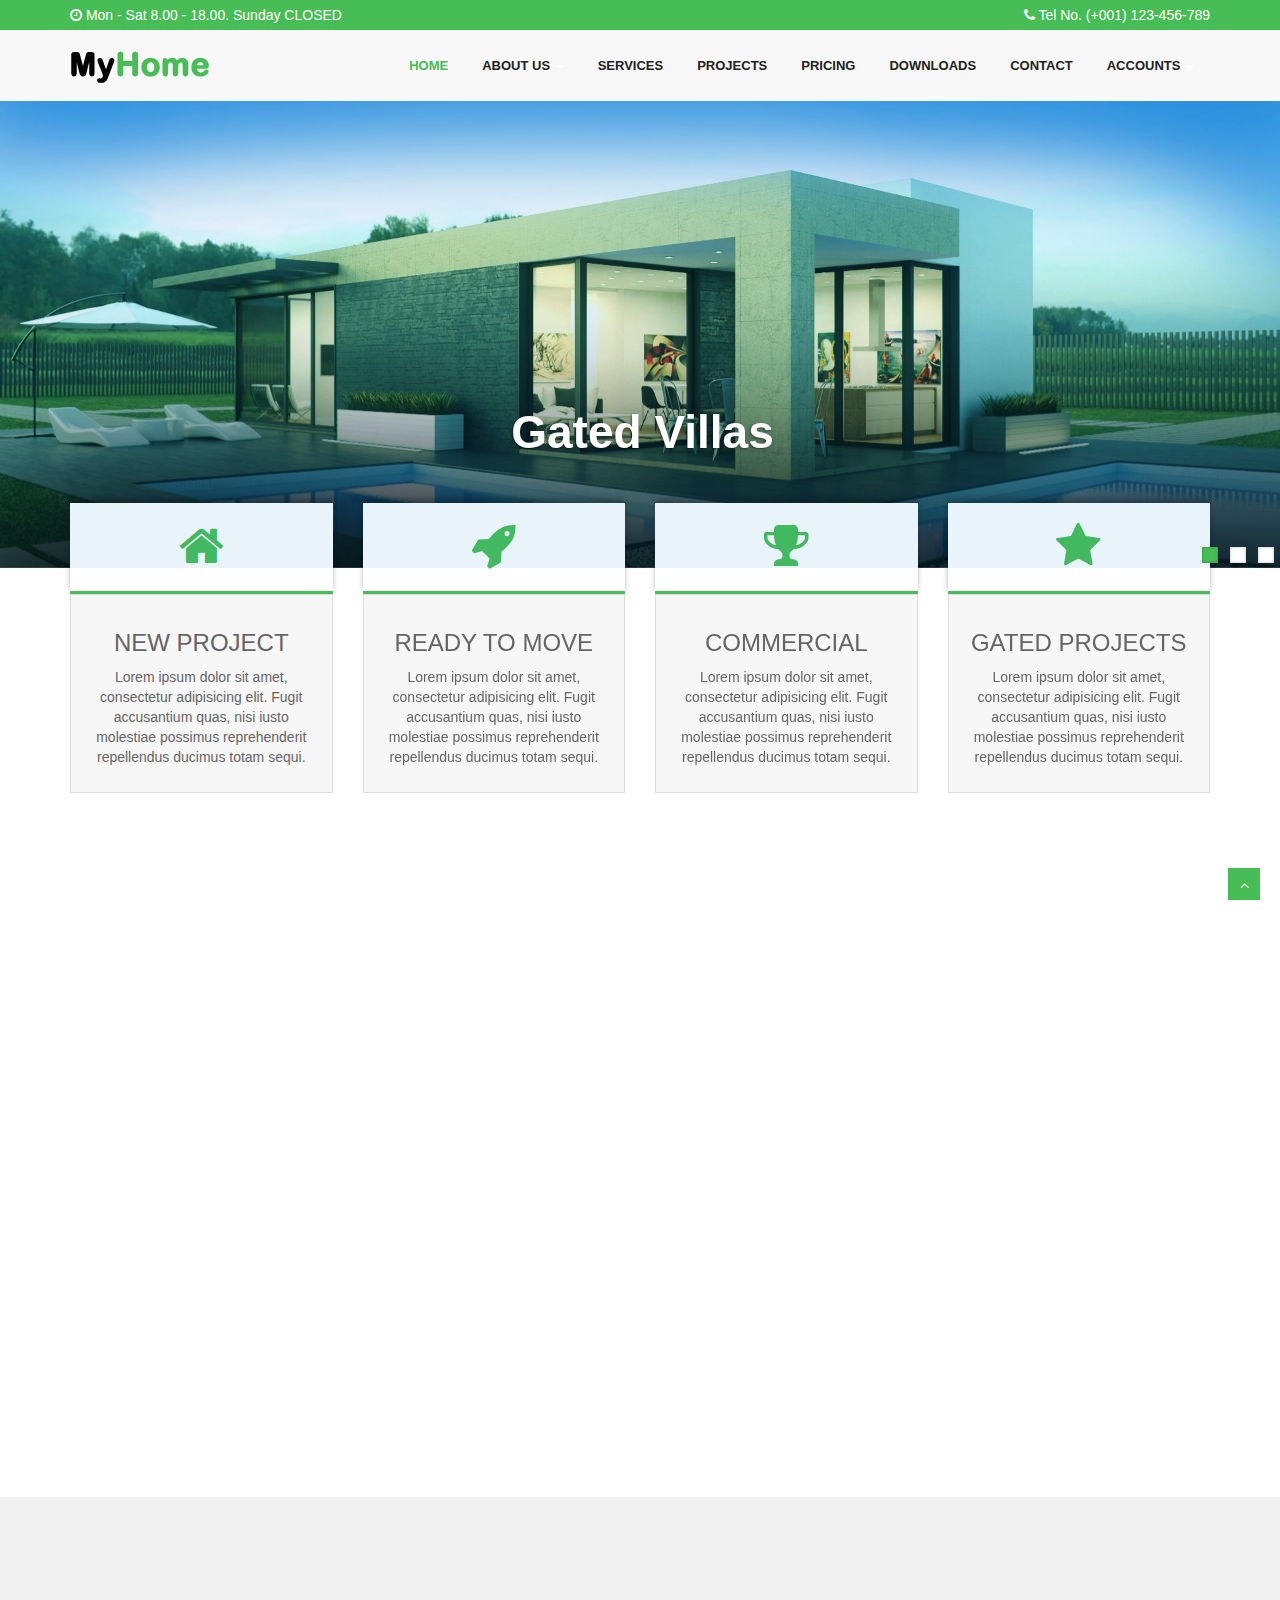
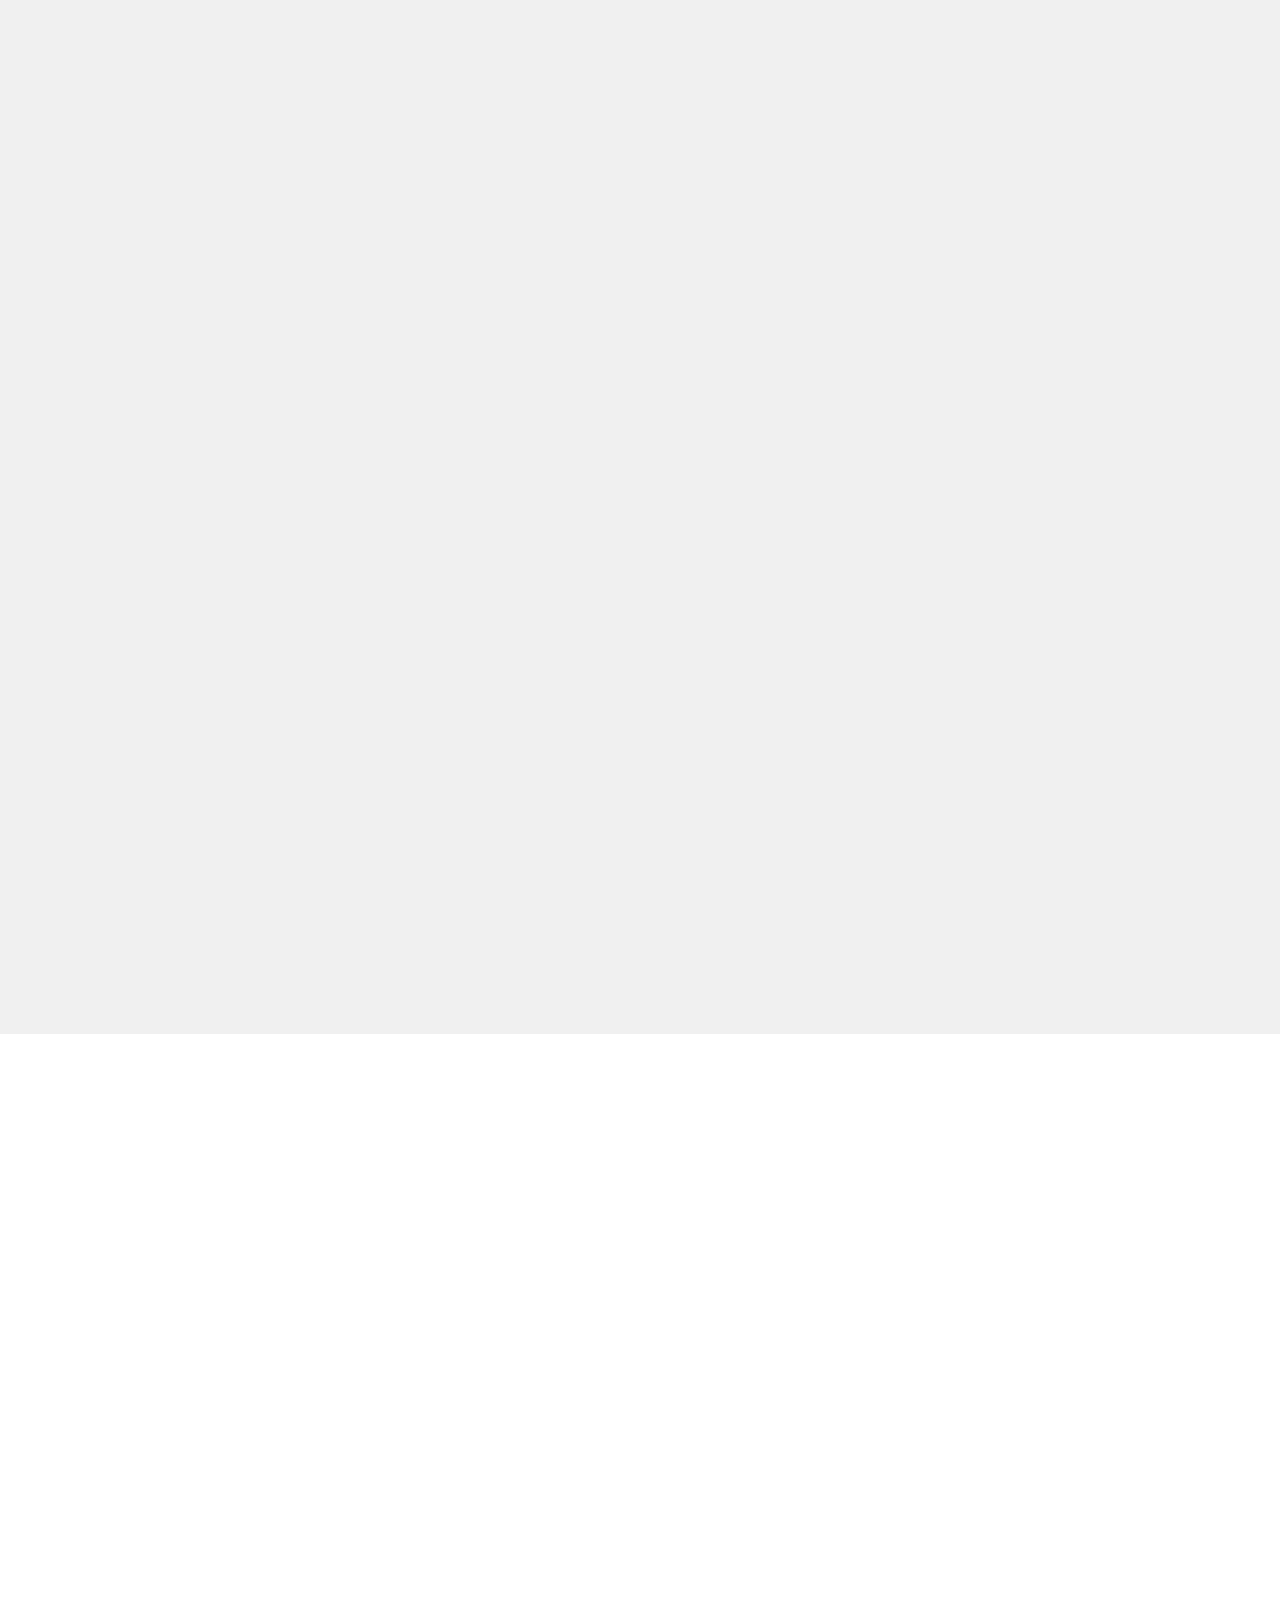
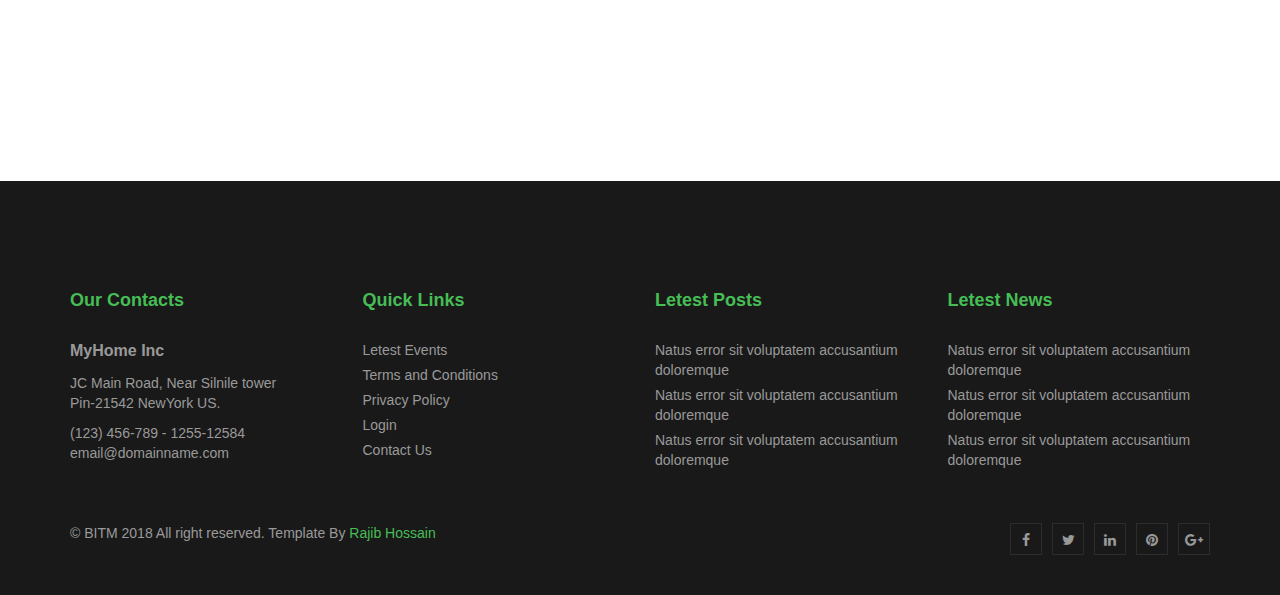
==== index.html @ 0f25df37 "First Github Upload" ====
<!doctype html>
<html class="no-js" lang="">

<head>
    <meta charset="utf-8">
    <meta http-equiv="x-ua-compatible" content="ie=edge">
    <title>MyHome</title>
    <meta name="description" content="">
    <meta name="viewport" content="width=device-width, initial-scale=1">

    <link rel="apple-touch-icon" href="apple-touch-icon.png">
    <!-- Place favicon.ico in the root directory -->

    <link rel="stylesheet" href="assets/css/normalize.css">
    <link rel="stylesheet" href="assets/css/font-awesome.min.css">
    <link rel="stylesheet" href="assets/css/bootstrap.min.css">
    <link rel="stylesheet" href="assets/css/flexslider.css">
    <link rel="stylesheet" href="assets/css/animate.css">
    <link rel="stylesheet" href="assets/css/main.css">
    <link rel="stylesheet" href="assets/css/responsive.css">
    <script src="assets/js/vendor/modernizr-2.8.3.min.js"></script>
</head>

<body>
    <!--[if lt IE 8]>
            <p class="browserupgrade">You are using an <strong>outdated</strong> browser. Please <a href="http://browsehappy.com/">upgrade your browser</a> to improve your experience.</p>
        <![endif]-->


    <header>
        <div class="mini-header">
            <div class="container">
                <div class="row">
                    <div class="col-md-12">
                        <div class="close-days pull-left">
                            <i class="fa fa-clock-o"></i>
                            <span class="close-text">Mon - Sat 8.00 - 18.00. Sunday CLOSED</span>
                        </div>
                        <div class="phone pull-right">
                            <i class="fa fa-phone"></i>
                            <span class="phone-number">Tel No. (+001) 123-456-789</span>
                        </div>
                    </div>
                </div>
            </div>
        </div>

        <div class="navbar navbar-default navbar-static-top">
            <div class="container">
                <div class="navbar-header">
                    <button type="button" class="navbar-toggle" data-toggle="collapse" data-target=".navbar-collapse">
                        <span class="icon-bar"></span>
                        <span class="icon-bar"></span>
                        <span class="icon-bar"></span>
                    </button>
                    <a class="navbar-brand wow" href="index.html"><img src="assets/img/logo.png" alt="logo" /></a>
                </div>
                <div class="navbar-collapse collapse ">
                    <ul class="nav navbar-nav main-menu wow">
                        <li class="active"><a href="index.html">Home</a></li>
                        <li class="dropdown">
                            <a href="#" data-toggle="dropdown" class="dropdown-toggle">About Us <b class="caret"></b></a>
                            <ul class="dropdown-menu">
                                <li><a href="about.html">Company</a></li>
                                <li><a href="#">Our Team</a></li>
                                <li><a href="#">News</a></li>
                                <li><a href="#">Investors</a></li>
                            </ul>
                        </li>
                        <li><a href="services.html">Services</a></li>
                        <li><a href="projects.html">Projects</a></li>
                        <li><a href="pricing.html">Pricing</a></li>
                        <li><a href="downloads.html">Downloads</a></li>
                        <li><a href="contact.html">Contact</a></li>
                        <li class="dropdown">
                            <a href="#" data-toggle="dropdown" class="dropdown-toggle">Accounts <b class="caret"></b></a>
                            <ul class="dropdown-menu">
                                <li><a href="" data-toggle="modal" data-target="#logIn">Login</a></li>
                                <li><a href="" data-toggle="modal" data-target="#signUp">Sign Up</a></li>
                            </ul>
                        </li>
                    </ul>
                </div>
            </div>
        </div>
    </header>

    <!--  All Modal Goes Here  -->

    <!--    login modal box-->


    <div id="logIn" class="modal fade" role="dialog">
        <div class="modal-dialog">

            <!-- Modal content-->
            <div class="modal-content">
                <div class="modal-header">
                    <button type="button" class="close" data-dismiss="modal">&times;</button>
                    <h4 class="modal-title">Log In</h4>
                </div>
                <div class="modal-body">
                    <div class="account-form">
                        <form action="">
                            <div class="form-group">
                                <label for="email">E-mail: </label>
                                <input type="text" id="email" class="form-control" placeholder="E-mail" required>
                            </div>
                            <div class="form-group">
                                <label for="password">Password</label>
                                <input type="password" placeholder="password" class="form-control" id="password" required>
                            </div>
                            <div class="checkbox">
                                <label for="login-checkbox"><input type="checkbox" id="login-checkbox" class="">Remember Me</label>
                            </div>
                            <div class="recover">
                                <a href="">Forgot password?</a>
                            </div>
                            <div class="form-group">
                                <input type="submit" value="Login" class="box-button">
                            </div>
                        </form>
                        <div class="toggle-form">
                            <span><a href="" data-toggle="modal" data-target="#signUp" data-dismiss="modal">Create a new acccount</a></span>
                        </div>
                    </div>
                </div>
                <div class="modal-footer">
                    <button type="button" class="btn btn-default" data-dismiss="modal">Close</button>
                </div>
            </div>
        </div>
    </div>

    <!-- signup modal box  -->


    <div id="signUp" class="modal fade" role="dialog">
        <div class="modal-dialog">

            <!-- Modal content-->
            <div class="modal-content">
                <div class="modal-header">
                    <button type="button" class="close" data-dismiss="modal">&times;</button>
                    <h4 class="modal-title">Sign Up</h4>
                </div>
                <div class="modal-body">
                    <div class="account-form">
                        <form action="" class="form modal-form">
                            <div class="form-group">
                                <label for="fName">First Name: </label>
                                <input type="text" id="fName" class="form-control" placeholder="First Name" required>
                            </div>
                            <div class="form-group">
                                <label for="lName">Last Name: </label>
                                <input type="text" id="lName" class="form-control" placeholder="Last Name" required>
                            </div>
                            <div class="form-group">
                                <label for="email">E-mail: </label>
                                <input type="text" id="email" class="form-control" placeholder="E-mail" required>
                            </div>
                            <div class="form-group">
                                <label for="password">Password</label>
                                <input type="password" placeholder="password" class="form-control" id="password" required>
                            </div>
                            <div class="form-group">
                                <label for="c-password">Confirm Password</label>
                                <input type="password" placeholder="password" class="form-control" id="c-password" required>
                            </div>
                            <div class="checkbox">
                                <label for="login-checkbox" class="terms"><input type="checkbox" id="login-checkbox" class="">Agree with <a href="#">terms</a> and <a href="#">conditions</a></label>
                            </div>
                            <div class="form-group">
                                <input type="submit" value="Sign Up" class="box-button">
                            </div>
                        </form>
                        <span>Allready have a account? <a href="" data-toggle="modal" data-target="#logIn" data-dismiss="modal"> Login</a></span>
                    </div>
                </div>
                <div class="modal-footer">
                    <button type="button" class="btn btn-default" data-dismiss="modal">Close</button>
                </div>
            </div>
        </div>
    </div>

    <!--  Modal end  -->

    <section id="banner">
        <div id="main-slider" class="flexslider">
            <ul class="slides">
                <li>
                    <img src="assets/img/slides/1.jpg" alt="">
                    <div class="flex-caption">
                        <h3>Gated Villas</h3>
                    </div>
                </li>
                <li>
                    <img src="assets/img/slides/2.jpg" alt="">
                    <div class="flex-caption">
                        <h3>Trendy Home</h3>
                    </div>
                </li>
                <li>
                    <img src="assets/img/slides/3.jpg" alt="">
                    <div class="flex-caption">
                        <h3>Sweet Apartments</h3>
                    </div>
                </li>
            </ul>
        </div>
    </section>

    <div class="home-skill-area wow">
        <div class="container">
            <div class="row">
                <div class="col-md-3 col-sm-6">
                    <div class="single-skill-item wow skill-animate-1">
                        <div class="skill-header">
                            <i class="fa fa-home"></i>
                        </div>
                        <div class="skill-body">
                            <h3>NEW PROJECT</h3>
                            <p>Lorem ipsum dolor sit amet, consectetur adipisicing elit. Fugit accusantium quas, nisi iusto molestiae possimus reprehenderit repellendus ducimus totam sequi.</p>
                        </div>
                    </div>
                </div>
                <div class="col-md-3 col-sm-6">
                    <div class="single-skill-item wow skill-animate-2 ">
                        <div class="skill-header">
                            <i class="fa fa-rocket"></i>
                        </div>
                        <div class="skill-body">
                            <h3>READY TO MOVE</h3>
                            <p>Lorem ipsum dolor sit amet, consectetur adipisicing elit. Fugit accusantium quas, nisi iusto molestiae possimus reprehenderit repellendus ducimus totam sequi.</p>
                        </div>
                    </div>
                </div>
                <div class="col-md-3 col-sm-6">
                    <div class="single-skill-item wow skill-animate-3">
                        <div class="skill-header">
                            <i class="fa fa-trophy"></i>
                        </div>
                        <div class="skill-body">
                            <h3>COMMERCIAL</h3>
                            <p>Lorem ipsum dolor sit amet, consectetur adipisicing elit. Fugit accusantium quas, nisi iusto molestiae possimus reprehenderit repellendus ducimus totam sequi.</p>
                        </div>
                    </div>
                </div>
                <div class="col-md-3 col-sm-6">
                    <div class="single-skill-item wow skill-animate-4">
                        <div class="skill-header">
                            <i class="fa fa-star"></i>
                        </div>
                        <div class="skill-body">
                            <h3>GATED PROJECTS</h3>
                            <p>Lorem ipsum dolor sit amet, consectetur adipisicing elit. Fugit accusantium quas, nisi iusto molestiae possimus reprehenderit repellendus ducimus totam sequi.</p>
                        </div>
                    </div>
                </div>
            </div>
        </div>
    </div>

    <div class="trending-projects">
        <div class="padding-100"></div>
        <div class="container">
            <div class="row">
                <div class="col-md-8 col-md-offset-2">
                    <div class="trending-project-header text-center">
                        <h1 class="animated-header wow"><span class="green-text">TRENDING</span> PROJECTS</h1>
                        <p class="animated-para wow">Lorem ipsum dolor sit amet, consectetur adipisicing elit. Possimus eveniet, sequi quo sit dolor odit, earum alias quod inventore expedita voluptates labore minima quos molestiae maiores facere laboriosam. Beatae, sunt.</p>
                    </div>
                </div>
            </div>
            <div class="row">
                <div class="col-md-3">
                    <div class="single-trending-project-item wow animated-project-1">
                        <figure class="trending-project-figure">
                            <img src="assets/img/img1.jpg" alt="">
                            <figcaption class="trending-project-caption">
                                <h4 class="green-text">Apartments</h4>
                                <p>Lorem ipsum dolor sit amet, consectetur adipisicing elit. Aliquid, magni officiis perspiciatis doloribus quisquam recusandae!</p>
                            </figcaption>
                        </figure>
                    </div>
                </div>
                <div class="col-md-3">
                    <div class="single-trending-project-item wow animated-project-2">
                        <figure class="trending-project-figure">
                            <img src="assets/img/img2.jpg" alt="">
                            <figcaption class="trending-project-caption">
                                <h4 class="green-text">luxury Villas</h4>
                                <p>Lorem ipsum dolor sit amet, consectetur adipisicing elit. Aliquid, magni officiis perspiciatis doloribus quisquam recusandae!</p>
                            </figcaption>
                        </figure>
                    </div>
                </div>
                <div class="col-md-3">
                    <div class="single-trending-project-item wow animated-project-3">
                        <figure class="trending-project-figure">
                            <img src="assets/img/img3.jpg" alt="">
                            <figcaption class="trending-project-caption">
                                <h4 class="green-text">Apartments</h4>
                                <p>Lorem ipsum dolor sit amet, consectetur adipisicing elit. Aliquid, magni officiis perspiciatis doloribus quisquam recusandae!</p>
                            </figcaption>
                        </figure>
                    </div>
                </div>
                <div class="col-md-3">
                    <div class="single-trending-project-item wow animated-project-4">
                        <figure class="trending-project-figure">
                            <img src="assets/img/img4.jpg" alt="">
                            <figcaption class="trending-project-caption">
                                <h4 class="green-text">Gated Projects</h4>
                                <p>Lorem ipsum dolor sit amet, consectetur adipisicing elit. Aliquid, magni officiis perspiciatis doloribus quisquam recusandae!</p>
                            </figcaption>
                        </figure>
                    </div>
                </div>
            </div>
        </div>
        <div class="padding-100"></div>
    </div>

    <div class="recent-project text-justify">
        <div class="padding-100"></div>
        <div class="container">
            <div class="row">
                <div class="col-md-8 col-md-offset-2">
                    <div class="recent-project-header text-center">
                        <h1 class="wow animated-header"><span class="green-text">RECENT </span>PROJECTS</h1>
                        <p class="wow animated-para">Lorem ipsum dolor sit amet, consectetur adipisicing elit. Id quis recusandae, provident sit, velit temporibus. Natus aperiam adipisci quod nulla incidunt ab, ut aut quasi. Totam eveniet aliquam pariatur voluptatibus.</p>
                    </div>
                </div>
            </div>
            <div class="row">
                <div class="col-md-4">
                    <div class="single-recent-item wow animated-project-1">
                        <figure class="recent-project-figure">
                            <img src="assets/img/img5.jpg" alt="">
                            <figcaption class="recent-item-caption">
                                <h4 class="green-text">Apartments</h4>
                                <p>Lorem ipsum dolor sit amet, consectetur adipisicing elit. Atque maxime nam doloremque, praesentium dolor voluptates distinctio quia tempore possimus dolores!</p>
                            </figcaption>
                        </figure>
                    </div>
                </div>
                <div class="col-md-4">
                    <div class="single-recent-item wow animated-project-2">
                        <figure class="recent-project-figure">
                            <img src="assets/img/img6.jpg" alt="">
                            <figcaption class="recent-item-caption">
                                <h4 class="green-text">Gated Projects</h4>
                                <p>Lorem ipsum dolor sit amet, consectetur adipisicing elit. Atque maxime nam doloremque, praesentium dolor voluptates distinctio quia tempore possimus dolores!</p>
                            </figcaption>
                        </figure>
                    </div>
                </div>
                <div class="col-md-4">
                    <div class="single-recent-item wow animated-project-3">
                        <figure class="recent-project-figure">
                            <img src="assets/img/img7.jpg" alt="">
                            <figcaption class="recent-item-caption">
                                <h4 class="green-text">luxury Villas</h4>
                                <p>Lorem ipsum dolor sit amet, consectetur adipisicing elit. Atque maxime nam doloremque, praesentium dolor voluptates distinctio quia tempore possimus dolores!</p>
                            </figcaption>
                        </figure>
                    </div>
                </div>
            </div>
            <div class="row">
                <div class="col-md-4">
                    <div class="single-recent-item wow animated-project-1">
                        <figure class="recent-project-figure">
                            <img src="assets/img/img8.jpg" alt="">
                            <figcaption class="recent-item-caption">
                                <h4 class="green-text">Apartments</h4>
                                <p>Lorem ipsum dolor sit amet, consectetur adipisicing elit. Atque maxime nam doloremque, praesentium dolor voluptates distinctio quia tempore possimus dolores!</p>
                            </figcaption>
                        </figure>
                    </div>
                </div>
                <div class="col-md-4">
                    <div class="single-recent-item wow animated-project-2">
                        <figure class="recent-project-figure">
                            <img src="assets/img/img9.jpg" alt="">
                            <figcaption class="recent-item-caption">
                                <h4 class="green-text">luxury Villas</h4>
                                <p>Lorem ipsum dolor sit amet, consectetur adipisicing elit. Atque maxime nam doloremque, praesentium dolor voluptates distinctio quia tempore possimus dolores!</p>
                            </figcaption>
                        </figure>
                    </div>
                </div>
                <div class="col-md-4">
                    <div class="single-recent-item wow animated-project-3">
                        <figure class="recent-project-figure">
                            <img src="assets/img/img10.jpg" alt="">
                            <figcaption class="recent-item-caption">
                                <h4 class="green-text">Gated Projects</h4>
                                <p>Lorem ipsum dolor sit amet, consectetur adipisicing elit. Atque maxime nam doloremque, praesentium dolor voluptates distinctio quia tempore possimus dolores!</p>
                            </figcaption>
                        </figure>
                    </div>
                </div>
            </div>
        </div>
        <div class="padding-100"></div>
    </div>

    <div class="home-about">
        <div class="padding-100"></div>
        <div class="container">
            <div class="row">
                <div class="col-md-8 col-md-offset-2">
                    <div class="home-about-header text-center">
                        <h1 class="wow animated-header"><span class="green-text">ABOUT </span>OUR COMPANY</h1>
                        <p class="wow animated-para">Lorem ipsum dolor sit amet, consectetur adipisicing elit. Labore libero commodi autem eveniet vero voluptatem veritatis quisquam numquam eius, quia iure unde repellat! Quaerat id, nulla fuga temporibus. Ad, necessitatibus.</p>
                    </div>
                </div>
            </div>

            <div class="row">
                <div class="col-md-6">
                    <div class="home-about-left-content wow text-justify">
                        <div class="home-about-caption">
                            <p>Lorem ipsum dolor sit amet, consectetur adipisicing elit. Totam voluptatibus, veritatis aperiam distinctio, a accusantium aliquid eos dignissimos eveniet officiis incidunt, consectetur aut atque nisi dolores soluta nemo rerum non! Iure provident quam velit animi fuga sunt, magnam quidem libero!</p>
                        </div>
                        <div class="home-about-list">
                            <ul>
                                <li><i class="fa fa-angle-right"></i><span class="home-about-span">Lorem ipsum dolor sit amet.</span></li>
                                <li><i class="fa fa-angle-right"></i><span class="home-about-span">Lorem ipsum dolor sit amet, consectetur</span></li>
                                <li><i class="fa fa-angle-right"></i><span class="home-about-span">Lorem ipsum dolor sit.</span></li>
                                <li><i class="fa fa-angle-right"></i><span class="home-about-span">Lorem ipsum dolor sit amet, consectetur elit.</span></li>
                                <li><i class="fa fa-angle-right"></i><span class="home-about-span">Lorem ipsum dolor sit amet.</span></li>
                            </ul>
                        </div>
                        <a href="" id="home-about-button" class="btn btn-default box-button">Learn More</a>
                    </div>
                </div>
                <div class="col-md-6">
                    <div class="home-about-right-content wow">
                        <div class="about-img">
                            <img src="assets/img/about.jpg" style="margin-top: 35px; max-width: 100%" alt="">
                        </div>
                    </div>
                </div>
            </div>
        </div>
        <div class="padding-100"></div>
    </div>

    <footer>
        <div class="padding-100"></div>
        <div class="container">
            <div class="row">
                <div class="bigFooter">
                    <div class="col-md-3">
                        <div class="single-bigFooter-item">
                            <div class="our-contact">
                                <h4 class="green-text">Our Contacts</h4>
                                <p class="compani-title">MyHome Inc</p>
                                <p>JC Main Road, Near Silnile tower<br> Pin-21542 NewYork US.</p>
                                <p>(123) 456-789 - 1255-12584<br> email@domainname.com
                                </p>
                            </div>
                        </div>
                    </div>
                    <div class="col-md-3">
                        <div class="single-bigFooter-item">
                            <div class="quick-links">
                                <h4 class="green-text">Quick Links</h4>
                                <ul>
                                    <li><a href="">Letest Events</a></li>
                                    <li><a href="">Terms and Conditions</a></li>
                                    <li><a href="">Privacy Policy</a></li>
                                    <li><a href="" data-toggle="modal" data-target="#logIn">Login</a></li>
                                    <li><a href="">Contact Us</a></li>
                                </ul>
                            </div>
                        </div>
                    </div>
                    <div class="col-md-3">
                        <div class="single-bigFooter-item">
                            <div class="letest-post">
                                <h4 class="green-text">Letest Posts</h4>
                                <ul>
                                    <li><a href="">Natus error sit voluptatem accusantium doloremque</a></li>
                                    <li><a href="">Natus error sit voluptatem accusantium doloremque</a></li>
                                    <li><a href="">Natus error sit voluptatem accusantium doloremque</a></li>
                                </ul>
                            </div>
                        </div>
                    </div>
                    <div class="col-md-3">
                        <div class="single-bigFooter-item">
                            <div class="letest-news">
                                <h4 class="green-text">Letest News</h4>
                                <ul>
                                    <li><a href="">Natus error sit voluptatem accusantium doloremque</a></li>
                                    <li><a href="">Natus error sit voluptatem accusantium doloremque</a></li>
                                    <li><a href="">Natus error sit voluptatem accusantium doloremque</a></li>
                                </ul>
                            </div>
                        </div>
                    </div>
                </div>
            </div>
            <div class="row">
                <div class="col-md-12">
                    <div class="bottom-footer">
                        <div class="footer-left pull-left">
                            <p>&copy; BITM 2018 All right reserved. Template By <span class="green-text">Rajib Hossain</span></p>
                        </div>
                        <div class="right-footer pull-right">
                            <ul class="social-icons">
                                <li><a href=""><i class="fa fa-facebook"></i></a></li>
                                <li><a href=""><i class="fa fa-twitter"></i></a></li>
                                <li><a href=""><i class="fa fa-linkedin"></i></a></li>
                                <li><a href=""><i class="fa fa-pinterest"></i></a></li>
                                <li><a href=""><i class="fa fa-google-plus"></i></a></li>
                            </ul>
                        </div>
                    </div>
                </div>
            </div>
        </div>
    </footer>

    <!--    Scroll up button-->
    <a href="#" class="scrollup"><i class="fa fa-angle-up active"></i></a>





    <script src="assets/js/vendor/jquery.12.0.4.min.js"></script>
    <script src="assets/js/bootstrap.min.js"></script>
    <script src="assets/js/jquery.flexslider.js"></script>
    <script src="assets/js/jquery.easing.1.3.js"></script>
    <script src="assets/js/wow.min.js"></script>
    <script src="assets/js/plugins.js"></script>
    <script src="assets/js/main.js"></script>

    <script>
        $(window).load(function() {
            var wow = new WOW({
                boxClass: 'wow',
                animateClass: 'animated',
                offset: 0,
                mobile: true,
                live: true
            });
            wow.init();
        });
    </script>

    <!-- Google Analytics: change UA-XXXXX-X to be your site's ID. -->
    <script>
        (function(b, o, i, l, e, r) {
            b.GoogleAnalyticsObject = l;
            b[l] || (b[l] =
                function() {
                    (b[l].q = b[l].q || []).push(arguments)
                });
            b[l].l = +new Date;
            e = o.createElement(i);
            r = o.getElementsByTagName(i)[0];
            e.src = 'https://www.google-analytics.com/analytics.js';
            r.parentNode.insertBefore(e, r)
        }(window, document, 'script', 'ga'));
        ga('create', 'UA-XXXXX-X', 'auto');
        ga('send', 'pageview');

    </script>
</body>

</html>
---- assets/css/main.css ----
/*! HTML5 Boilerplate v5.3.0 | MIT License | https://html5boilerplate.com/ */


/*
 * What follows is the result of much research on cross-browser styling.
 * Credit left inline and big thanks to Nicolas Gallagher, Jonathan Neal,
 * Kroc Camen, and the H5BP dev community and team.
 */


/* ==========================================================================
   Base styles: opinionated defaults
   ========================================================================== */

html {
    color: #222;
    font-size: 1em;
    line-height: 1.4;
}


/*
 * Remove text-shadow in selection highlight:
 * https://twitter.com/miketaylr/status/12228805301
 *
 * These selection rule sets have to be separate.
 * Customize the background color to match your design.
 */

::-moz-selection {
    background: #b3d4fc;
    text-shadow: none;
}

::selection {
    background: #b3d4fc;
    text-shadow: none;
}


/*
 * A better looking default horizontal rule
 */

hr {
    display: block;
    height: 1px;
    border: 0;
    border-top: 1px solid #ccc;
    margin: 1em 0;
    padding: 0;
}


/*
 * Remove the gap between audio, canvas, iframes,
 * images, videos and the bottom of their containers:
 * https://github.com/h5bp/html5-boilerplate/issues/440
 */

audio,
canvas,
iframe,
img,
svg,
video {
    vertical-align: middle;
}


/*
 * Remove default fieldset styles.
 */

fieldset {
    border: 0;
    margin: 0;
    padding: 0;
}


/*
 * Allow only vertical resizing of textareas.
 */

textarea {
    resize: vertical;
}


/* ==========================================================================
   Browser Upgrade Prompt
   ========================================================================== */

.browserupgrade {
    margin: 0.2em 0;
    background: #ccc;
    color: #000;
    padding: 0.2em 0;
}


/* ==========================================================================
   Author's custom styles
   ========================================================================== */

body {
    color: #656565;
}

.padding-100 {
    padding: 50px 0;
}

.padding-50 {
    padding: 25px 0;
}

.green-text {
    color: #46BD55;
}

.box-button {
    padding: 10px 25px;
    background: #46BD55;
    border: none;
    border-radius: 0px;
    color: #fff;
    font-size: 16px;
    font-weight: bold;
}

.box-button:hover {
    background: #35AC44;
    color: #fff;
}

.mini-header {
    height: 30px;
    line-height: 30px;
    background: #46BD55;
    color: #fff;
}

header .navbar {
    margin-bottom: 0;
}

.navbar-default {
    border: none;
}

.navbar-brand {
    color: #222;
    text-transform: uppercase;
    font-size: 24px;
    font-weight: 700;
    line-height: 1em;
    letter-spacing: -1px;
    margin-top: 14px;
    padding: 0 0 0 15px;
}

.navbar-default .navbar-brand {
    color: #1891EC;
}

header .navbar-collapse ul.navbar-nav {
    float: right;
    margin-right: 0;
}

header .navbar {
    min-height: 70px;
    padding: 18px 0;
}

.home-page header .navbar-default {
    background: #ffffff;
    width: 100%;
}

header .nav li a:hover,
header .nav li a:focus,
header .nav li.active a,
header .nav li.active a:hover,
header .nav li a.dropdown-toggle:hover,
header .nav li a.dropdown-toggle:focus,
header .nav li.active ul.dropdown-menu li a:hover,
header .nav li.active ul.dropdown-menu li.active a {
    -webkit-transition: all .3s ease;
    -moz-transition: all .3s ease;
    -ms-transition: all .3s ease;
    -o-transition: all .3s ease;
    transition: all .3s ease;
}

header .navbar-default .navbar-nav>.open>a,
header .navbar-default .navbar-nav>.open>a:hover,
header .navbar-default .navbar-nav>.open>a:focus {
    -webkit-transition: all .3s ease;
    transition: all .3s ease;
}

header .navbar {
    /* min-height: 62px; */
    padding: 0;
}

header .navbar-nav>li {
    padding-bottom: 12px;
    padding-top: 12px;
    padding: 0 !important;
}

header .navbar-nav>li>a {
    margin-left: 2px;
    line-height: 19px;
    font-weight: 700;
    -webkit-transition: all .3s ease;
    transition: all .3s ease;
}

.dropdown-menu li a:hover {
    color: #fff !important;
    background: #46bd55 !important;
}

header .nav .caret {
    border-bottom-color: #ffffff;
    border-top-color: #ffffff;
}

.navbar-default .navbar-nav>.active>a,
.navbar-default .navbar-nav>.active>a:hover,
.navbar-default .navbar-nav>.active>a:focus {
    background-color: #fff;
}

.navbar-default .navbar-nav>.open>a,
.navbar-default .navbar-nav>.open>a:hover,
.navbar-default .navbar-nav>.open>a:focus {
    background-color: #fff;
}

.dropdown-menu {
    -webkit-box-shadow: none;
    box-shadow: none;
    border-radius: 0;
    border: none;
}

.dropdown-menu li:last-child {
    padding-bottom: 0 !important;
    margin-bottom: 0;
}

header .nav li .dropdown-menu {
    padding: 0;
    background: #ffffff;
    -webkit-box-shadow: 1px 2px 2px rgba(0, 0, 0, 0.22);
    box-shadow: 1px 2px 2px rgba(0, 0, 0, 0.22);
}

header .nav li .dropdown-menu li a {
    line-height: 28px;
    padding: 3px 12px;
}


/* --- menu --- */

.flex-caption p {
    line-height: 22px;
    font-weight: 300;
    color: #d2d2d2;
}

header .navigation {
    float: right;
}

header ul.nav li {
    border: none;
    margin: 0;
}

header ul.nav li a {
    font-size: 13px;
    border: none;
    font-weight: 600;
    text-transform: uppercase;
    padding: 25px 15px;
}

header ul.nav li ul li a {
    font-size: 12px;
    border: none;
    font-weight: 300;
    text-transform: uppercase;
}

.navbar .nav li a {
    color: #212121;
    text-shadow: none;
    border: 1px solid rgba(255, 255, 255, 0) !important;
}

.navbar .nav a:hover {
    background: none;
    color: #ff9818;
}

.navbar .nav>.active>a,
.navbar .nav>.active>a:hover {
    background: none;
}

.navbar .nav>.active>a:active,
.navbar .nav>.active>a:focus {
    background: none;
    outline: 0;
    font-weight: 700;
}

.navbar .nav li .dropdown-menu {
    z-index: 2000;
}

header ul.nav li ul {
    margin-top: 1px;
}

header ul.nav li ul li ul {
    margin: 1px 0 0 1px;
}

.dropdown-menu .dropdown i {
    position: absolute;
    right: 0;
    margin-top: 3px;
    padding-left: 20px;
}

.navbar .nav>li>.dropdown-menu:before {
    display: inline-block;
    border-right: none;
    border-bottom: none;
    border-left: none;
    border-bottom-color: none;
    content: none;
}

.navbar-default .navbar-nav>.active>a,
.navbar-default .navbar-nav>.active>a:hover,
.navbar-default .navbar-nav>.active>a:focus {
    color: #46bd55;
    border-radius: 0;
}

.navbar-default .navbar-nav>li>a:hover,
.navbar-default .navbar-nav>li>a:focus {
    color: #46bd55;
    background-color: transparent;
}

ul.nav li.dropdown a {
    z-index: 1000;
    display: block;
}

select.selectmenu {
    display: none;
}

.pageTitle {
    color: #fff;
    margin: 30px 0 3px;
    display: inline-block;
}

#banner {
    width: 100%;
    background: #000;
    position: relative;
    margin: 0;
    padding: 0;
}

#main-slider:before {
    content: '';
    width: 100%;
    height: 100%;
    background: rgba(43, 150, 204, 0.1);
    z-index: 1;
    position: absolute;
}

.flex-direction-nav a {
    display: none;
}

.flexslider {
    padding: 0;
    background: #fff;
    position: relative;
    zoom: 1;
}

.flex-direction-nav .flex-prev {
    left: 0px;
}

.flex-direction-nav .flex-next {
    right: 0px;
}

.flex-caption {
    zoom: 1;
    bottom: 198px;
    background-color: transparent;
    color: #fff;
    margin: 0;
    padding: 2px 25px 0px 30px;
    left: 0;
    text-align: center;
    margin: 0 auto;
    right: 0px;
    display: inline-block;
    bottom: 90px;
    width: 50%;
    right: 0 !important;
    border-radius: 15px 15px 0 0;
}

.flex-caption h3 {
    color: #fff;
    letter-spacing: 0px;
    margin-bottom: 20px;
    font-size: 46px;
    font-weight: 700;
    text-shadow: -1px 1px 3px rgba(0, 0, 0, 0.44);
}

.flex-caption p {
    margin: 12px 0 18px;
    font-size: 19px;
    font-weight: 400;
}

.flex-control-paging li a {
    width: 16px;
    height: 16px;
    border-radius: 0;
    background: #ffffff;
    text-indent: 50px;
    overflow: hidden;
}


/*skill area style*/

.skill-header {
    text-align: center;
    font-size: 48px;
    color: #46BD55;
    background: #fff;
    padding: 10px 0;
    border-bottom: 3px solid #46BD55;
    -webkit-box-shadow: 0px -4px 5px 0px rgba(0, 0, 0, 0.28);
    -moz-box-shadow: 0px -4px 5px 0px rgba(0, 0, 0, 0.28);
    -ms-box-shadow: 0px -4px 5px 0px rgba(0, 0, 0, 0.28);
    -o-box-shadow: 0px -4px 5px 0px rgba(0, 0, 0, 0.28);
    box-shadow: 0px -4px 5px 0px rgba(0, 0, 0, 0.28);
}

.single-skill-item {
    background: #F7F7F7;
    -webkit-box-sizing: border-box;
    -moz-box-sizing: border-box;
    -ms-box-sizing: border-box;
    -o-box-sizing: border-box;
    box-sizing: border-box;
}

.skill-body {
    border: 1px solid #ddd;
    -webkit-box-sizing: border-box;
    box-sizing: border-box;
    padding: 15px;
    text-align: center;
}

.home-skill-area {
    margin-top: -65px;
}

.trending-project-header,
.recent-project-header,
.home-about-header,
.awesome-service-header,
.pricing-header,
.contact-header,
.project-header {
    padding-bottom: 50px;
}


/*Trending Project Style*/

.trending-project-figure img {
    max-width: 100%;
    margin: 15px 0;
}

h4.green-text {
    font-weight: bold;
}


/*Recent Project Style*/

.recent-project {
    background: #F0F0F0;
}

.recent-project-figure img {
    max-width: 100%;
    margin: 20px 0 15px;
}

.home-about-list ul li {
    list-style: none;
    margin-top: 8px;
}

.home-about-list ul {
    margin: 0;
    padding: 0;
}

.home-about-list ul li i {
    color: #46BD55;
    padding: 2px 6px;
    border: 1px solid;
    border-radius: 50%;
    margin-right: 15px;
}

.home-about-list {
    margin-top: 35px;
}

.home-about-left-content {
    margin-top: 35px;
}

#home-about-button {
    margin-top: 30px;
}


/*Footer style*/

footer {
    width: 100%;
    height: auto;
    background: #191919;
    color: #999;
    padding-bottom: 40px
}

footer a {
    color: #999;
}

.compani-title {
    font-weight: bold;
    font-size: 16px;
}

.single-bigFooter-item h4 {
    margin-bottom: 30px;
}

.single-bigFooter-item ul {
    margin: 0;
    padding: 0;
}

.single-bigFooter-item ul li {
    list-style: none;
    margin-top: 5px;
}

.single-bigFooter-item ul li a:hover {
    color: #35AC44;
    text-decoration: none;
}

.bottom-footer {
    margin-top: 50px;
}

.social-icons {
    margin: 0;
    padding: 0;
}

.social-icons li {
    list-style: none;
    float: left;
    margin-left: 10px;
}

.social-icons li a {
    display: block;
    width: 32px;
    height: 32px;
    line-height: 32px;
    text-align: center;
    border: 1px solid #2D2D2D;
    font-size: 14px;
}

.social-icons li a:hover {
    color: #35AC44;
}


/*Home style end*/

.box-header {
    height: 180px;
    text-align: center;
    background: url(../img/slides/background.jpg);
    background-size: cover;
    margin-top: -20px;
}

.overlay {
    background: rgba(0, 0, 0, 0.6);
    width: 100%;
    height: 100%;
}

.overlay h1 {
    line-height: 180px;
    color: #46BD55;
}

.why-us h3 {
    margin-bottom: 30px;
}

#accordion-alt3 .panel-heading h4 {
    font-size: 13px;
    line-height: 28px;
}

.panel .panel-heading h4 {
    font-weight: 400;
}

.panel-title {
    margin-top: 0;
    margin-bottom: 0;
    font-size: 15px;
    color: inherit;
}

.panel-group .panel {
    margin-bottom: 0;
    border-radius: 2px;
}

.panel {
    margin-bottom: 18px;
    background-color: #FFFFFF;
    border: 1px solid #f3f3f3;
    border-radius: 2px;
    -webkit-box-shadow: 0 1px 1px rgba(0, 0, 0, 0.05);
    -moz-box-shadow: 0 1px 1px rgba(0, 0, 0, 0.05);
    -ms-box-shadow: 0 1px 1px rgba(0, 0, 0, 0.05);
    -o-box-shadow: 0 1px 1px rgba(0, 0, 0, 0.05);
    box-shadow: 0 1px 1px rgba(0, 0, 0, 0.05);
}

#accordion-alt3 .panel-heading h4 a i {
    font-size: 17px;
    line-height: 18px;
    width: 18px;
    height: 18px;
    margin-right: 8px;
    color: #A0A0A0;
    text-align: center;
    border-radius: 50%;
    margin-left: 6px;
    font-weight: bold;
}

.progress.pb-sm {
    height: 6px!important;
}

.progress {
    -webkit-box-shadow: inset 0 0 2px rgba(0, 0, 0, .1);
    -moz-box-shadow: inset 0 0 2px rgba(0, 0, 0, .1);
    -ms-box-shadow: inset 0 0 2px rgba(0, 0, 0, .1);
    -o-box-shadow: inset 0 0 2px rgba(0, 0, 0, .1);
    box-shadow: inset 0 0 2px rgba(0, 0, 0, .1);
}

.progress {
    overflow: hidden;
    height: 18px;
    margin-bottom: 18px;
    background-color: #f5f5f5;
    border-radius: 2px;
    -webkit-box-shadow: inset 0 1px 2px rgba(0, 0, 0, 0.1);
    -moz-box-shadow: inset 0 1px 2px rgba(0, 0, 0, 0.1);
    -ms-box-shadow: inset 0 1px 2px rgba(0, 0, 0, 0.1);
    -o-box-shadow: inset 0 1px 2px rgba(0, 0, 0, 0.1);
    box-shadow: inset 0 1px 2px rgba(0, 0, 0, 0.1);
}

.progress .progress-bar.progress-bar-red {
    background: #ed5441;
}

.progress .progress-bar.progress-bar-green {
    background: #51d466;
}

.progress .progress-bar.progress-bar-lblue {
    background: #32c8de;
}

.organization-caption h2 {
    margin-bottom: 30px;
}

.organizaion-img img {
    max-width: 100%;
}

.single-team-item .figure img {
    max-width: 100%;
}

.figure {
    text-align: center;
}


/*About Style End*/


/*Service Style*/

.awesome-service {
    padding: 40px 0 0 0;
}

.single-service-items {
    margin: 35px 0;
}

.info-blocks {
    width: 72px;
    height: 72px;
    border: 1px solid;
    color: #46BD55;
    line-height: 72px;
    text-align: center;
    font-size: 30px;
    float: left;
    margin-right: 15px;
}

.services-figure img {
    max-width: 100%;
}

.services-thumbnails {
    padding: 50px 0;
}


/*Service page style end*/


/*projects page style*/

.project-header {
    padding: 50px 0;
}

#gallery-1 {
    padding-bottom: 50px;
}


/*Pricing page Style*/

.pricing-item-area {
    padding: 50px 0px;
}

.pricing-header {
    padding: 50px 0 0;
}

.single-pricing-item:hover {
    -webkit-box-shadow: 0px 1px 30px;
    -moz-box-shadow: 0px 1px 30px;
    -ms-box-shadow: 0px 1px 30px;
    -o-box-shadow: 0px 1px 30px;
    box-shadow: 0px 1px 30px;
}

.single-pricing-item {
    border: 1px solid #ddd;
    width: 100%;
    height: auto;
    -webkit-box-sizing: border-box;
    -moz-box-sizing: border-box;
    -ms-box-sizing: border-box;
    -o-box-sizing: border-box;
    box-sizing: border-box;
    -webkit-transition: all 0.6s;
    -moz-transition: all 0.6s;
    -ms-transition: all 0.6s;
    -o-transition: all 0.6s;
    transition: all 0.6s;
}

.single-pricing-item:hover {
    transform: scale(1.1);
}

.single-pricing-item:hover .pricing-box-header-text {
    color: #35AC44;
}

.pricing-box-header {
    width: 100%;
    height: 200px;
    border-bottom: 3px solid #46BD55;
    font-size: 36px;
    font-weight: bold;
    line-height: 200px;
    text-align: center;
}

.pricing-box-price {
    width: 100%;
    height: 60px;
    border-bottom: 2px dotted #bbb;
    background: #EDEDED;
    text-align: center;
    line-height: 60px;
    font-size: 18px;
    word-spacing: 6px;
}

.package-items ul {
    margin: 0;
    padding: 0;
}

.package-items ul li {
    list-style: none;
    text-align: center;
    padding: 12px 0;
    border-bottom: 1px solid #bbb;
}

.pricing-button {
    text-align: center;
    width: 100%;
    height: 80px;
    line-height: 80px;
}

.pricing-button a:hover {
    background: #35AC44 !important;
    color: #fff;
}


/*Contact page styles*/

.contact-area {
    padding: 50px 0;
}

#email,
#name,
#message {
    border-radius: 0;
    margin-top: 15px;
}

input.box-button {
    margin-top: 15px;
}

.contact-map {
    height: 370px;
    margin-top: 59px;
}


/*================================
    All Modal Styles
==================================*/

.modal-header {
    width: 100%;
    height: auto;
    color: #fff;
    background: #46BD55;
    text-align: center;
}

.account-form {
    max-width: 320px;
    border: 1px solid #46BD55;
    padding: 20px;
    box-sizing: border-box;
    margin: auto;
    /*    color: #46BD55;*/
}

.modal-footer {
    width: 100%;
    height: auto;
    background: #46BD55;
}

h4.modal-title {
    color: #fff;
    font-size: 23px;
}

#password,
#lName,
#fName,
#c-password,
#email,
#name,
#message,
#item-count,
#cardNumber,
#cardName,
#cvv,
#card-expiry-year,
#card-expiry-month {
    border: 1px solid #46BD55;
    border-radius: 0px;
}

.terms {
    color: #333;
}

.terms a {
    text-decoration: underline;
}

.modal-footer button {
    background: #fff;
    border: none;
    border-radius: 0;
    color: #46BD55 !important;
    font-weight: bold;
    font-size: 18px;
}

.account-form a {
    color: #46BD55;
}

/*download page styles*/

.single-video-item img {
    width: 100%;
    height: 100%;
}

.single-video-item .box-button {
    margin: 20px 0;
    display: inline-block;
    width: 130px;
}

.single-video-item {
    box-sizing: border-box;
    padding: 15px;
}


/*Pricing Modal style*/

#paypal-pay,
#masterCard-pay {
    display: block;
    width: 100%;
    height: 60px;
    line-height: 60px;
    box-sizing: border-box;
    padding: 0 25px;
    cursor: pointer;
    transition: all 0.6s;
}

#paypal-pay i,
#masterCard-pay i {
    font-size: 55px;
    float: right;
    line-height: 60px;
}

#paypal-pay:hover,
#masterCard-pay:hover {
    color: #46BD55;
    background: #ddd;
}

#cardNumber,
#cardName {
    width: 48%;
}

#card-expiry-year,
#card-expiry-month,
#cvv {
    width: 31%;
    display: inline;
    margin-top: 20px;
    text-align: center;
}

#card-expiry-month {
    margin-left: 20px;
}

#price-modal-button {
    width: 100%;
    height: 50px;
}


/* ----------- Modal style end ----------- */

.scrollup {
    position: fixed;
    width: 32px;
    height: 32px;
    bottom: 0px;
    right: 20px;
    background: #46bd55;
}

a.scrollup {
    outline: 0;
    text-align: center;
}

a.scrollup:hover,
a.scrollup:active,
a.scrollup:focus {
    opacity: 1;
    text-decoration: none;
}

a.scrollup i {
    margin-top: 10px;
    color: #fff;
}

a.scrollup i:hover {
    text-decoration: none;
}

.mfp-no-margins img.mfp-img {
    padding: 0;
}


/* position of shadow behind the image */

.mfp-no-margins .mfp-figure:after {
    top: 0;
    bottom: 0;
}


/* padding for main container */

.mfp-no-margins .mfp-container {
    padding: 0;
}

.mfp-with-zoom .mfp-container,
.mfp-with-zoom.mfp-bg {
    opacity: 0;
    -webkit-backface-visibility: hidden;
    -webkit-transition: all 0.3s ease-out;
    -moz-transition: all 0.3s ease-out;
    -o-transition: all 0.3s ease-out;
    transition: all 0.3s ease-out;
}

.mfp-with-zoom.mfp-ready .mfp-container {
    opacity: 1;
}

.mfp-with-zoom.mfp-ready.mfp-bg {
    opacity: 0.8;
}

.mfp-with-zoom.mfp-removing .mfp-container,
.mfp-with-zoom.mfp-removing.mfp-bg {
    opacity: 0;
}


/* ==========================================================================
   Helper classes
   ========================================================================== */


/*
 * Hide visually and from screen readers
 */

.hidden {
    display: none !important;
}


/*
 * Hide only visually, but have it available for screen readers:
 * http://snook.ca/archives/html_and_css/hiding-content-for-accessibility
 */

.visuallyhidden {
    border: 0;
    clip: rect(0 0 0 0);
    height: 1px;
    margin: -1px;
    overflow: hidden;
    padding: 0;
    position: absolute;
    width: 1px;
}


/*
 * Extends the .visuallyhidden class to allow the element
 * to be focusable when navigated to via the keyboard:
 * https://www.drupal.org/node/897638
 */

.visuallyhidden.focusable:active,
.visuallyhidden.focusable:focus {
    clip: auto;
    height: auto;
    margin: 0;
    overflow: visible;
    position: static;
    width: auto;
}


/*
 * Hide visually and from screen readers, but maintain layout
 */

.invisible {
    visibility: hidden;
}


/*
 * Clearfix: contain floats
 *
 * For modern browsers
 * 1. The space content is one way to avoid an Opera bug when the
 *    `contenteditable` attribute is included anywhere else in the document.
 *    Otherwise it causes space to appear at the top and bottom of elements
 *    that receive the `clearfix` class.
 * 2. The use of `table` rather than `block` is only necessary if using
 *    `:before` to contain the top-margins of child elements.
 */

.clearfix:before,
.clearfix:after {
    content: " ";
    /* 1 */
    display: table;
    /* 2 */
}

.clearfix:after {
    clear: both;
}


/* ==========================================================================
   EXAMPLE Media Queries for Responsive Design.
   These examples override the primary ('mobile first') styles.
   Modify as content requires.
   ========================================================================== */

@media only screen and (min-width: 35em) {
    /* Style adjustments for viewports that meet the condition */
}

@media print,
(-webkit-min-device-pixel-ratio: 1.25),
(min-resolution: 1.25dppx),
(min-resolution: 120dpi) {
    /* Style adjustments for high resolution devices */
}


/* ==========================================================================
   Print styles.
   Inlined to avoid the additional HTTP request:
   http://www.phpied.com/delay-loading-your-print-css/
   ========================================================================== */

@media print {
    *,
    *:before,
    *:after,
    *:first-letter,
    *:first-line {
        background: transparent !important;
        color: #000 !important;
        /* Black prints faster:
                                   http://www.sanbeiji.com/archives/953 */
        -webkit-box-shadow: none !important;
        box-shadow: none !important;
        text-shadow: none !important;
    }
    a,
    a:visited {
        text-decoration: underline;
    }
    a[href]:after {
        content: " (" attr(href) ")";
    }
    abbr[title]:after {
        content: " (" attr(title) ")";
    }
    /*
     * Don't show links that are fragment identifiers,
     * or use the `javascript:` pseudo protocol
     */
    a[href^="#"]:after,
    a[href^="javascript:"]:after {
        content: "";
    }
    pre,
    blockquote {
        border: 1px solid #999;
        page-break-inside: avoid;
    }
    /*
     * Printing Tables:
     * http://css-discuss.incutio.com/wiki/Printing_Tables
     */
    thead {
        display: table-header-group;
    }
    tr,
    img {
        page-break-inside: avoid;
    }
    img {
        max-width: 100% !important;
    }
    p,
    h2,
    h3 {
        orphans: 3;
        widows: 3;
    }
    h2,
    h3 {
        page-break-after: avoid;
    }
}
---- assets/css/responsive.css ----
/*    Responsive code for the deference device
      are goes here.
*/


@media screen and (min-width: 769px) and (max-width: 992px) {
    .single-skill-item {
        margin-top: 50px;
    }
    .home-skill-area {
        margin-top: 50px;
    }
}

@media screen and (min-width: 501px) and (max-width: 768px) {
    .single-skill-item {
        margin-top: 30px;
    }
    .home-skill-area {
        margin-top: 50px;
    }
    .mini-header {
        display: none;
    }
    
    .flex-caption h3 {
        font-size: 32px;
        font-weight: bold;
    }
    .navbar-collapse {
        float: left;
    }
}

@media screen and (min-width: 0px) and (max-width: 500px) {
    .single-skill-item {
        margin-top: 30px;
    }
    .home-skill-area {
        margin-top: 50px;
    }
    .mini-header {
        display: none;
    }
    .flex-caption{
        height: 10px;
    }
    .flex-caption h3 {
        font-size: 24px;
        font-weight: bold;
    }
}
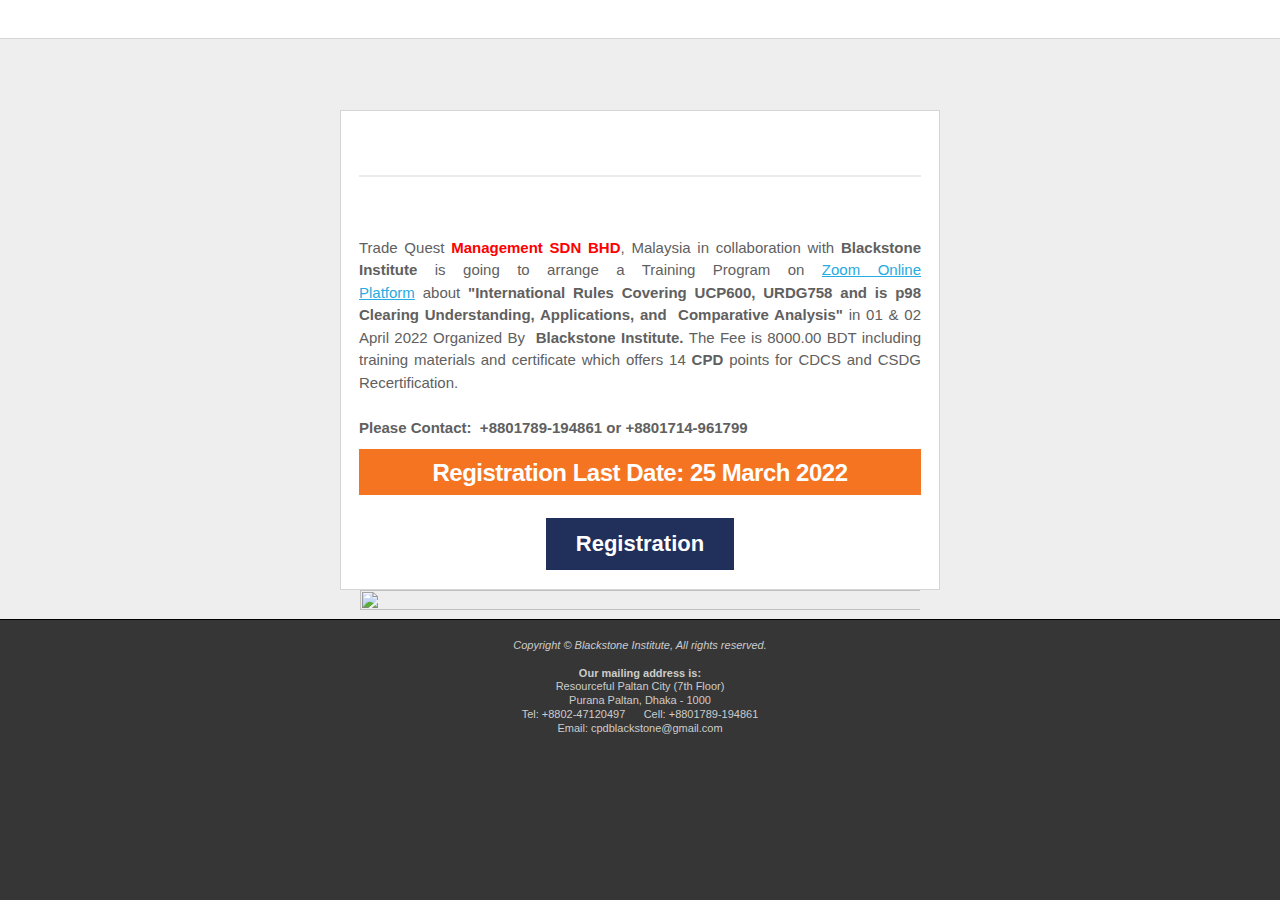
==== commit 130e25ee: "Update index.html" ====
--- a/index.html
+++ b/index.html
@@ -1,578 +1,776 @@
 <!doctype html>
-<html class="no-js" lang="">
-
-<head>
-    <meta charset="utf-8">
-    <meta http-equiv="x-ua-compatible" content="ie=edge">
-    <title>MyHome</title>
-    <meta name="description" content="">
-    <meta name="viewport" content="width=device-width, initial-scale=1">
-
-    <link rel="apple-touch-icon" href="apple-touch-icon.png">
-    <!-- Place favicon.ico in the root directory -->
-
-    <link rel="stylesheet" href="assets/css/normalize.css">
-    <link rel="stylesheet" href="assets/css/font-awesome.min.css">
-    <link rel="stylesheet" href="assets/css/bootstrap.min.css">
-    <link rel="stylesheet" href="assets/css/flexslider.css">
-    <link rel="stylesheet" href="assets/css/animate.css">
-    <link rel="stylesheet" href="assets/css/main.css">
-    <link rel="stylesheet" href="assets/css/responsive.css">
-    <script src="assets/js/vendor/modernizr-2.8.3.min.js"></script>
-</head>
-
-<body>
-    <!--[if lt IE 8]>
-            <p class="browserupgrade">You are using an <strong>outdated</strong> browser. Please <a href="http://browsehappy.com/">upgrade your browser</a> to improve your experience.</p>
-        <![endif]-->
-
-
-    <header>
-        <div class="mini-header">
-            <div class="container">
-                <div class="row">
-                    <div class="col-md-12">
-                        <div class="close-days pull-left">
-                            <i class="fa fa-clock-o"></i>
-                            <span class="close-text">Mon - Sat 8.00 - 18.00. Sunday CLOSED</span>
-                        </div>
-                        <div class="phone pull-right">
-                            <i class="fa fa-phone"></i>
-                            <span class="phone-number">Tel No. (+001) 123-456-789</span>
-                        </div>
-                    </div>
-                </div>
-            </div>
-        </div>
-
-        <div class="navbar navbar-default navbar-static-top">
-            <div class="container">
-                <div class="navbar-header">
-                    <button type="button" class="navbar-toggle" data-toggle="collapse" data-target=".navbar-collapse">
-                        <span class="icon-bar"></span>
-                        <span class="icon-bar"></span>
-                        <span class="icon-bar"></span>
-                    </button>
-                    <a class="navbar-brand wow" href="index.html"><img src="assets/img/logo.png" alt="logo" /></a>
-                </div>
-                <div class="navbar-collapse collapse ">
-                    <ul class="nav navbar-nav main-menu wow">
-                        <li class="active"><a href="index.html">Home</a></li>
-                        <li class="dropdown">
-                            <a href="#" data-toggle="dropdown" class="dropdown-toggle">About Us <b class="caret"></b></a>
-                            <ul class="dropdown-menu">
-                                <li><a href="about.html">Company</a></li>
-                                <li><a href="#">Our Team</a></li>
-                                <li><a href="#">News</a></li>
-                                <li><a href="#">Investors</a></li>
-                            </ul>
-                        </li>
-                        <li><a href="services.html">Services</a></li>
-                        <li><a href="projects.html">Projects</a></li>
-                        <li><a href="pricing.html">Pricing</a></li>
-                        <li><a href="downloads.html">Downloads</a></li>
-                        <li><a href="contact.html">Contact</a></li>
-                        <li class="dropdown">
-                            <a href="#" data-toggle="dropdown" class="dropdown-toggle">Accounts <b class="caret"></b></a>
-                            <ul class="dropdown-menu">
-                                <li><a href="" data-toggle="modal" data-target="#logIn">Login</a></li>
-                                <li><a href="" data-toggle="modal" data-target="#signUp">Sign Up</a></li>
-                            </ul>
-                        </li>
-                    </ul>
-                </div>
-            </div>
-        </div>
-    </header>
-
-    <!--  All Modal Goes Here  -->
-
-    <!--    login modal box-->
-
-
-    <div id="logIn" class="modal fade" role="dialog">
-        <div class="modal-dialog">
-
-            <!-- Modal content-->
-            <div class="modal-content">
-                <div class="modal-header">
-                    <button type="button" class="close" data-dismiss="modal">&times;</button>
-                    <h4 class="modal-title">Log In</h4>
-                </div>
-                <div class="modal-body">
-                    <div class="account-form">
-                        <form action="">
-                            <div class="form-group">
-                                <label for="email">E-mail: </label>
-                                <input type="text" id="email" class="form-control" placeholder="E-mail" required>
-                            </div>
-                            <div class="form-group">
-                                <label for="password">Password</label>
-                                <input type="password" placeholder="password" class="form-control" id="password" required>
-                            </div>
-                            <div class="checkbox">
-                                <label for="login-checkbox"><input type="checkbox" id="login-checkbox" class="">Remember Me</label>
-                            </div>
-                            <div class="recover">
-                                <a href="">Forgot password?</a>
-                            </div>
-                            <div class="form-group">
-                                <input type="submit" value="Login" class="box-button">
-                            </div>
-                        </form>
-                        <div class="toggle-form">
-                            <span><a href="" data-toggle="modal" data-target="#signUp" data-dismiss="modal">Create a new acccount</a></span>
-                        </div>
-                    </div>
-                </div>
-                <div class="modal-footer">
-                    <button type="button" class="btn btn-default" data-dismiss="modal">Close</button>
-                </div>
-            </div>
-        </div>
-    </div>
-
-    <!-- signup modal box  -->
-
-
-    <div id="signUp" class="modal fade" role="dialog">
-        <div class="modal-dialog">
-
-            <!-- Modal content-->
-            <div class="modal-content">
-                <div class="modal-header">
-                    <button type="button" class="close" data-dismiss="modal">&times;</button>
-                    <h4 class="modal-title">Sign Up</h4>
-                </div>
-                <div class="modal-body">
-                    <div class="account-form">
-                        <form action="" class="form modal-form">
-                            <div class="form-group">
-                                <label for="fName">First Name: </label>
-                                <input type="text" id="fName" class="form-control" placeholder="First Name" required>
-                            </div>
-                            <div class="form-group">
-                                <label for="lName">Last Name: </label>
-                                <input type="text" id="lName" class="form-control" placeholder="Last Name" required>
-                            </div>
-                            <div class="form-group">
-                                <label for="email">E-mail: </label>
-                                <input type="text" id="email" class="form-control" placeholder="E-mail" required>
-                            </div>
-                            <div class="form-group">
-                                <label for="password">Password</label>
-                                <input type="password" placeholder="password" class="form-control" id="password" required>
-                            </div>
-                            <div class="form-group">
-                                <label for="c-password">Confirm Password</label>
-                                <input type="password" placeholder="password" class="form-control" id="c-password" required>
-                            </div>
-                            <div class="checkbox">
-                                <label for="login-checkbox" class="terms"><input type="checkbox" id="login-checkbox" class="">Agree with <a href="#">terms</a> and <a href="#">conditions</a></label>
-                            </div>
-                            <div class="form-group">
-                                <input type="submit" value="Sign Up" class="box-button">
-                            </div>
-                        </form>
-                        <span>Allready have a account? <a href="" data-toggle="modal" data-target="#logIn" data-dismiss="modal"> Login</a></span>
-                    </div>
-                </div>
-                <div class="modal-footer">
-                    <button type="button" class="btn btn-default" data-dismiss="modal">Close</button>
-                </div>
-            </div>
-        </div>
-    </div>
-
-    <!--  Modal end  -->
-
-    <section id="banner">
-        <div id="main-slider" class="flexslider">
-            <ul class="slides">
-                <li>
-                    <img src="assets/img/slides/1.jpg" alt="">
-                    <div class="flex-caption">
-                        <h3>Gated Villas</h3>
-                    </div>
-                </li>
-                <li>
-                    <img src="assets/img/slides/2.jpg" alt="">
-                    <div class="flex-caption">
-                        <h3>Trendy Home</h3>
-                    </div>
-                </li>
-                <li>
-                    <img src="assets/img/slides/3.jpg" alt="">
-                    <div class="flex-caption">
-                        <h3>Sweet Apartments</h3>
-                    </div>
-                </li>
-            </ul>
-        </div>
-    </section>
-
-    <div class="home-skill-area wow">
-        <div class="container">
-            <div class="row">
-                <div class="col-md-3 col-sm-6">
-                    <div class="single-skill-item wow skill-animate-1">
-                        <div class="skill-header">
-                            <i class="fa fa-home"></i>
-                        </div>
-                        <div class="skill-body">
-                            <h3>NEW PROJECT</h3>
-                            <p>Lorem ipsum dolor sit amet, consectetur adipisicing elit. Fugit accusantium quas, nisi iusto molestiae possimus reprehenderit repellendus ducimus totam sequi.</p>
-                        </div>
-                    </div>
-                </div>
-                <div class="col-md-3 col-sm-6">
-                    <div class="single-skill-item wow skill-animate-2 ">
-                        <div class="skill-header">
-                            <i class="fa fa-rocket"></i>
-                        </div>
-                        <div class="skill-body">
-                            <h3>READY TO MOVE</h3>
-                            <p>Lorem ipsum dolor sit amet, consectetur adipisicing elit. Fugit accusantium quas, nisi iusto molestiae possimus reprehenderit repellendus ducimus totam sequi.</p>
-                        </div>
-                    </div>
-                </div>
-                <div class="col-md-3 col-sm-6">
-                    <div class="single-skill-item wow skill-animate-3">
-                        <div class="skill-header">
-                            <i class="fa fa-trophy"></i>
-                        </div>
-                        <div class="skill-body">
-                            <h3>COMMERCIAL</h3>
-                            <p>Lorem ipsum dolor sit amet, consectetur adipisicing elit. Fugit accusantium quas, nisi iusto molestiae possimus reprehenderit repellendus ducimus totam sequi.</p>
-                        </div>
-                    </div>
-                </div>
-                <div class="col-md-3 col-sm-6">
-                    <div class="single-skill-item wow skill-animate-4">
-                        <div class="skill-header">
-                            <i class="fa fa-star"></i>
-                        </div>
-                        <div class="skill-body">
-                            <h3>GATED PROJECTS</h3>
-                            <p>Lorem ipsum dolor sit amet, consectetur adipisicing elit. Fugit accusantium quas, nisi iusto molestiae possimus reprehenderit repellendus ducimus totam sequi.</p>
-                        </div>
-                    </div>
-                </div>
-            </div>
-        </div>
-    </div>
-
-    <div class="trending-projects">
-        <div class="padding-100"></div>
-        <div class="container">
-            <div class="row">
-                <div class="col-md-8 col-md-offset-2">
-                    <div class="trending-project-header text-center">
-                        <h1 class="animated-header wow"><span class="green-text">TRENDING</span> PROJECTS</h1>
-                        <p class="animated-para wow">Lorem ipsum dolor sit amet, consectetur adipisicing elit. Possimus eveniet, sequi quo sit dolor odit, earum alias quod inventore expedita voluptates labore minima quos molestiae maiores facere laboriosam. Beatae, sunt.</p>
-                    </div>
-                </div>
-            </div>
-            <div class="row">
-                <div class="col-md-3">
-                    <div class="single-trending-project-item wow animated-project-1">
-                        <figure class="trending-project-figure">
-                            <img src="assets/img/img1.jpg" alt="">
-                            <figcaption class="trending-project-caption">
-                                <h4 class="green-text">Apartments</h4>
-                                <p>Lorem ipsum dolor sit amet, consectetur adipisicing elit. Aliquid, magni officiis perspiciatis doloribus quisquam recusandae!</p>
-                            </figcaption>
-                        </figure>
-                    </div>
-                </div>
-                <div class="col-md-3">
-                    <div class="single-trending-project-item wow animated-project-2">
-                        <figure class="trending-project-figure">
-                            <img src="assets/img/img2.jpg" alt="">
-                            <figcaption class="trending-project-caption">
-                                <h4 class="green-text">luxury Villas</h4>
-                                <p>Lorem ipsum dolor sit amet, consectetur adipisicing elit. Aliquid, magni officiis perspiciatis doloribus quisquam recusandae!</p>
-                            </figcaption>
-                        </figure>
-                    </div>
-                </div>
-                <div class="col-md-3">
-                    <div class="single-trending-project-item wow animated-project-3">
-                        <figure class="trending-project-figure">
-                            <img src="assets/img/img3.jpg" alt="">
-                            <figcaption class="trending-project-caption">
-                                <h4 class="green-text">Apartments</h4>
-                                <p>Lorem ipsum dolor sit amet, consectetur adipisicing elit. Aliquid, magni officiis perspiciatis doloribus quisquam recusandae!</p>
-                            </figcaption>
-                        </figure>
-                    </div>
-                </div>
-                <div class="col-md-3">
-                    <div class="single-trending-project-item wow animated-project-4">
-                        <figure class="trending-project-figure">
-                            <img src="assets/img/img4.jpg" alt="">
-                            <figcaption class="trending-project-caption">
-                                <h4 class="green-text">Gated Projects</h4>
-                                <p>Lorem ipsum dolor sit amet, consectetur adipisicing elit. Aliquid, magni officiis perspiciatis doloribus quisquam recusandae!</p>
-                            </figcaption>
-                        </figure>
-                    </div>
-                </div>
-            </div>
-        </div>
-        <div class="padding-100"></div>
-    </div>
-
-    <div class="recent-project text-justify">
-        <div class="padding-100"></div>
-        <div class="container">
-            <div class="row">
-                <div class="col-md-8 col-md-offset-2">
-                    <div class="recent-project-header text-center">
-                        <h1 class="wow animated-header"><span class="green-text">RECENT </span>PROJECTS</h1>
-                        <p class="wow animated-para">Lorem ipsum dolor sit amet, consectetur adipisicing elit. Id quis recusandae, provident sit, velit temporibus. Natus aperiam adipisci quod nulla incidunt ab, ut aut quasi. Totam eveniet aliquam pariatur voluptatibus.</p>
-                    </div>
-                </div>
-            </div>
-            <div class="row">
-                <div class="col-md-4">
-                    <div class="single-recent-item wow animated-project-1">
-                        <figure class="recent-project-figure">
-                            <img src="assets/img/img5.jpg" alt="">
-                            <figcaption class="recent-item-caption">
-                                <h4 class="green-text">Apartments</h4>
-                                <p>Lorem ipsum dolor sit amet, consectetur adipisicing elit. Atque maxime nam doloremque, praesentium dolor voluptates distinctio quia tempore possimus dolores!</p>
-                            </figcaption>
-                        </figure>
-                    </div>
-                </div>
-                <div class="col-md-4">
-                    <div class="single-recent-item wow animated-project-2">
-                        <figure class="recent-project-figure">
-                            <img src="assets/img/img6.jpg" alt="">
-                            <figcaption class="recent-item-caption">
-                                <h4 class="green-text">Gated Projects</h4>
-                                <p>Lorem ipsum dolor sit amet, consectetur adipisicing elit. Atque maxime nam doloremque, praesentium dolor voluptates distinctio quia tempore possimus dolores!</p>
-                            </figcaption>
-                        </figure>
-                    </div>
-                </div>
-                <div class="col-md-4">
-                    <div class="single-recent-item wow animated-project-3">
-                        <figure class="recent-project-figure">
-                            <img src="assets/img/img7.jpg" alt="">
-                            <figcaption class="recent-item-caption">
-                                <h4 class="green-text">luxury Villas</h4>
-                                <p>Lorem ipsum dolor sit amet, consectetur adipisicing elit. Atque maxime nam doloremque, praesentium dolor voluptates distinctio quia tempore possimus dolores!</p>
-                            </figcaption>
-                        </figure>
-                    </div>
-                </div>
-            </div>
-            <div class="row">
-                <div class="col-md-4">
-                    <div class="single-recent-item wow animated-project-1">
-                        <figure class="recent-project-figure">
-                            <img src="assets/img/img8.jpg" alt="">
-                            <figcaption class="recent-item-caption">
-                                <h4 class="green-text">Apartments</h4>
-                                <p>Lorem ipsum dolor sit amet, consectetur adipisicing elit. Atque maxime nam doloremque, praesentium dolor voluptates distinctio quia tempore possimus dolores!</p>
-                            </figcaption>
-                        </figure>
-                    </div>
-                </div>
-                <div class="col-md-4">
-                    <div class="single-recent-item wow animated-project-2">
-                        <figure class="recent-project-figure">
-                            <img src="assets/img/img9.jpg" alt="">
-                            <figcaption class="recent-item-caption">
-                                <h4 class="green-text">luxury Villas</h4>
-                                <p>Lorem ipsum dolor sit amet, consectetur adipisicing elit. Atque maxime nam doloremque, praesentium dolor voluptates distinctio quia tempore possimus dolores!</p>
-                            </figcaption>
-                        </figure>
-                    </div>
-                </div>
-                <div class="col-md-4">
-                    <div class="single-recent-item wow animated-project-3">
-                        <figure class="recent-project-figure">
-                            <img src="assets/img/img10.jpg" alt="">
-                            <figcaption class="recent-item-caption">
-                                <h4 class="green-text">Gated Projects</h4>
-                                <p>Lorem ipsum dolor sit amet, consectetur adipisicing elit. Atque maxime nam doloremque, praesentium dolor voluptates distinctio quia tempore possimus dolores!</p>
-                            </figcaption>
-                        </figure>
-                    </div>
-                </div>
-            </div>
-        </div>
-        <div class="padding-100"></div>
-    </div>
-
-    <div class="home-about">
-        <div class="padding-100"></div>
-        <div class="container">
-            <div class="row">
-                <div class="col-md-8 col-md-offset-2">
-                    <div class="home-about-header text-center">
-                        <h1 class="wow animated-header"><span class="green-text">ABOUT </span>OUR COMPANY</h1>
-                        <p class="wow animated-para">Lorem ipsum dolor sit amet, consectetur adipisicing elit. Labore libero commodi autem eveniet vero voluptatem veritatis quisquam numquam eius, quia iure unde repellat! Quaerat id, nulla fuga temporibus. Ad, necessitatibus.</p>
-                    </div>
-                </div>
-            </div>
-
-            <div class="row">
-                <div class="col-md-6">
-                    <div class="home-about-left-content wow text-justify">
-                        <div class="home-about-caption">
-                            <p>Lorem ipsum dolor sit amet, consectetur adipisicing elit. Totam voluptatibus, veritatis aperiam distinctio, a accusantium aliquid eos dignissimos eveniet officiis incidunt, consectetur aut atque nisi dolores soluta nemo rerum non! Iure provident quam velit animi fuga sunt, magnam quidem libero!</p>
-                        </div>
-                        <div class="home-about-list">
-                            <ul>
-                                <li><i class="fa fa-angle-right"></i><span class="home-about-span">Lorem ipsum dolor sit amet.</span></li>
-                                <li><i class="fa fa-angle-right"></i><span class="home-about-span">Lorem ipsum dolor sit amet, consectetur</span></li>
-                                <li><i class="fa fa-angle-right"></i><span class="home-about-span">Lorem ipsum dolor sit.</span></li>
-                                <li><i class="fa fa-angle-right"></i><span class="home-about-span">Lorem ipsum dolor sit amet, consectetur elit.</span></li>
-                                <li><i class="fa fa-angle-right"></i><span class="home-about-span">Lorem ipsum dolor sit amet.</span></li>
-                            </ul>
-                        </div>
-                        <a href="" id="home-about-button" class="btn btn-default box-button">Learn More</a>
-                    </div>
-                </div>
-                <div class="col-md-6">
-                    <div class="home-about-right-content wow">
-                        <div class="about-img">
-                            <img src="assets/img/about.jpg" style="margin-top: 35px; max-width: 100%" alt="">
-                        </div>
-                    </div>
-                </div>
-            </div>
-        </div>
-        <div class="padding-100"></div>
-    </div>
-
-    <footer>
-        <div class="padding-100"></div>
-        <div class="container">
-            <div class="row">
-                <div class="bigFooter">
-                    <div class="col-md-3">
-                        <div class="single-bigFooter-item">
-                            <div class="our-contact">
-                                <h4 class="green-text">Our Contacts</h4>
-                                <p class="compani-title">MyHome Inc</p>
-                                <p>JC Main Road, Near Silnile tower<br> Pin-21542 NewYork US.</p>
-                                <p>(123) 456-789 - 1255-12584<br> email@domainname.com
-                                </p>
-                            </div>
-                        </div>
-                    </div>
-                    <div class="col-md-3">
-                        <div class="single-bigFooter-item">
-                            <div class="quick-links">
-                                <h4 class="green-text">Quick Links</h4>
-                                <ul>
-                                    <li><a href="">Letest Events</a></li>
-                                    <li><a href="">Terms and Conditions</a></li>
-                                    <li><a href="">Privacy Policy</a></li>
-                                    <li><a href="" data-toggle="modal" data-target="#logIn">Login</a></li>
-                                    <li><a href="">Contact Us</a></li>
-                                </ul>
-                            </div>
-                        </div>
-                    </div>
-                    <div class="col-md-3">
-                        <div class="single-bigFooter-item">
-                            <div class="letest-post">
-                                <h4 class="green-text">Letest Posts</h4>
-                                <ul>
-                                    <li><a href="">Natus error sit voluptatem accusantium doloremque</a></li>
-                                    <li><a href="">Natus error sit voluptatem accusantium doloremque</a></li>
-                                    <li><a href="">Natus error sit voluptatem accusantium doloremque</a></li>
-                                </ul>
-                            </div>
-                        </div>
-                    </div>
-                    <div class="col-md-3">
-                        <div class="single-bigFooter-item">
-                            <div class="letest-news">
-                                <h4 class="green-text">Letest News</h4>
-                                <ul>
-                                    <li><a href="">Natus error sit voluptatem accusantium doloremque</a></li>
-                                    <li><a href="">Natus error sit voluptatem accusantium doloremque</a></li>
-                                    <li><a href="">Natus error sit voluptatem accusantium doloremque</a></li>
-                                </ul>
-                            </div>
-                        </div>
-                    </div>
-                </div>
-            </div>
-            <div class="row">
-                <div class="col-md-12">
-                    <div class="bottom-footer">
-                        <div class="footer-left pull-left">
-                            <p>&copy; BITM 2018 All right reserved. Template By <span class="green-text">Rajib Hossain</span></p>
-                        </div>
-                        <div class="right-footer pull-right">
-                            <ul class="social-icons">
-                                <li><a href=""><i class="fa fa-facebook"></i></a></li>
-                                <li><a href=""><i class="fa fa-twitter"></i></a></li>
-                                <li><a href=""><i class="fa fa-linkedin"></i></a></li>
-                                <li><a href=""><i class="fa fa-pinterest"></i></a></li>
-                                <li><a href=""><i class="fa fa-google-plus"></i></a></li>
-                            </ul>
-                        </div>
-                    </div>
-                </div>
-            </div>
-        </div>
-    </footer>
-
-    <!--    Scroll up button-->
-    <a href="#" class="scrollup"><i class="fa fa-angle-up active"></i></a>
-
-
-
-
-
-    <script src="assets/js/vendor/jquery.12.0.4.min.js"></script>
-    <script src="assets/js/bootstrap.min.js"></script>
-    <script src="assets/js/jquery.flexslider.js"></script>
-    <script src="assets/js/jquery.easing.1.3.js"></script>
-    <script src="assets/js/wow.min.js"></script>
-    <script src="assets/js/plugins.js"></script>
-    <script src="assets/js/main.js"></script>
-
-    <script>
-        $(window).load(function() {
-            var wow = new WOW({
-                boxClass: 'wow',
-                animateClass: 'animated',
-                offset: 0,
-                mobile: true,
-                live: true
-            });
-            wow.init();
-        });
-    </script>
-
-    <!-- Google Analytics: change UA-XXXXX-X to be your site's ID. -->
-    <script>
-        (function(b, o, i, l, e, r) {
-            b.GoogleAnalyticsObject = l;
-            b[l] || (b[l] =
-                function() {
-                    (b[l].q = b[l].q || []).push(arguments)
-                });
-            b[l].l = +new Date;
-            e = o.createElement(i);
-            r = o.getElementsByTagName(i)[0];
-            e.src = 'https://www.google-analytics.com/analytics.js';
-            r.parentNode.insertBefore(e, r)
-        }(window, document, 'script', 'ga'));
-        ga('create', 'UA-XXXXX-X', 'auto');
-        ga('send', 'pageview');
-
-    </script>
-</body>
-
+<html xmlns="http://www.w3.org/1999/xhtml" xmlns:v="urn:schemas-microsoft-com:vml" xmlns:o="urn:schemas-microsoft-com:office:office">
+    <head>
+    	<!-- NAME: FLYER -->
+        <!--[if gte mso 15]>
+		<xml>
+			<o:OfficeDocumentSettings>
+			<o:AllowPNG/>
+			<o:PixelsPerInch>96</o:PixelsPerInch>
+			</o:OfficeDocumentSettings>
+		</xml>
+		<![endif]-->
+		<meta charset="UTF-8">
+        <meta http-equiv="X-UA-Compatible" content="IE=edge">
+        <meta name="viewport" content="width=device-width, initial-scale=1">
+		<title>Blackstone Institute</title>
+        
+    <style type="text/css">
+		p{
+			margin:10px 0;
+			padding:0;
+		}
+		table{
+			border-collapse:collapse;
+		}
+		h1,h2,h3,h4,h5,h6{
+			display:block;
+			margin:0;
+			padding:0;
+		}
+		img,a img{
+			border:0;
+			height:auto;
+			outline:none;
+			text-decoration:none;
+		}
+		body,#bodyTable,#bodyCell{
+			height:100%;
+			margin:0;
+			padding:0;
+			width:100%;
+		}
+		.mcnPreviewText{
+			display:none !important;
+		}
+		#outlook a{
+			padding:0;
+		}
+		img{
+			-ms-interpolation-mode:bicubic;
+		}
+		table{
+			mso-table-lspace:0pt;
+			mso-table-rspace:0pt;
+		}
+		.ReadMsgBody{
+			width:100%;
+		}
+		.ExternalClass{
+			width:100%;
+		}
+		p,a,li,td,blockquote{
+			mso-line-height-rule:exactly;
+		}
+		a[href^=tel],a[href^=sms]{
+			color:inherit;
+			cursor:default;
+			text-decoration:none;
+		}
+		p,a,li,td,body,table,blockquote{
+			-ms-text-size-adjust:100%;
+			-webkit-text-size-adjust:100%;
+		}
+		.ExternalClass,.ExternalClass p,.ExternalClass td,.ExternalClass div,.ExternalClass span,.ExternalClass font{
+			line-height:100%;
+		}
+		a[x-apple-data-detectors]{
+			color:inherit !important;
+			text-decoration:none !important;
+			font-size:inherit !important;
+			font-family:inherit !important;
+			font-weight:inherit !important;
+			line-height:inherit !important;
+		}
+		a.mcnButton{
+			display:block;
+		}
+		.mcnImage,.mcnRetinaImage{
+			vertical-align:bottom;
+		}
+		.mcnTextContent{
+			word-break:break-word;
+		}
+		.mcnTextContent img{
+			height:auto !important;
+		}
+		.mcnDividerBlock{
+			table-layout:fixed !important;
+		}
+	/*
+	@tab Page
+	@section background style
+	@tip Set the background color and top border for your email. You may want to choose colors that match your company's branding.
+	*/
+		body,#bodyTable{
+			/*@editable*/background-color:#363636;
+		}
+	/*
+	@tab Page
+	@section background style
+	@tip Set the background color and top border for your email. You may want to choose colors that match your company's branding.
+	*/
+		#bodyCell{
+			/*@editable*/border-top:0;
+		}
+	/*
+	@tab Page
+	@section heading 1
+	@tip Set the styling for all first-level headings in your emails. These should be the largest of your headings.
+	@style heading 1
+	*/
+		h1{
+			/*@editable*/color:#543680 !important;
+			/*@editable*/font-family:Helvetica;
+			/*@editable*/font-size:40px;
+			/*@editable*/font-style:normal;
+			/*@editable*/font-weight:bold;
+			/*@editable*/line-height:100%;
+			/*@editable*/letter-spacing:-1px;
+			/*@editable*/text-align:center;
+		}
+	/*
+	@tab Page
+	@section heading 2
+	@tip Set the styling for all second-level headings in your emails.
+	@style heading 2
+	*/
+		h2{
+			/*@editable*/color:#404040 !important;
+			/*@editable*/font-family:Helvetica;
+			/*@editable*/font-size:26px;
+			/*@editable*/font-style:normal;
+			/*@editable*/font-weight:bold;
+			/*@editable*/line-height:125%;
+			/*@editable*/letter-spacing:-.75px;
+			/*@editable*/text-align:left;
+		}
+	/*
+	@tab Page
+	@section heading 3
+	@tip Set the styling for all third-level headings in your emails.
+	@style heading 3
+	*/
+		h3{
+			/*@editable*/color:#606060 !important;
+			/*@editable*/font-family:Helvetica;
+			/*@editable*/font-size:18px;
+			/*@editable*/font-style:normal;
+			/*@editable*/font-weight:bold;
+			/*@editable*/line-height:125%;
+			/*@editable*/letter-spacing:-.5px;
+			/*@editable*/text-align:left;
+		}
+	/*
+	@tab Page
+	@section heading 4
+	@tip Set the styling for all fourth-level headings in your emails. These should be the smallest of your headings.
+	@style heading 4
+	*/
+		h4{
+			/*@editable*/color:#808080 !important;
+			/*@editable*/font-family:Helvetica;
+			/*@editable*/font-size:16px;
+			/*@editable*/font-style:normal;
+			/*@editable*/font-weight:bold;
+			/*@editable*/line-height:125%;
+			/*@editable*/letter-spacing:normal;
+			/*@editable*/text-align:left;
+		}
+	/*
+	@tab Preheader
+	@section preheader style
+	@tip Set the background color and borders for your email's preheader area.
+	*/
+		#templatePreheader{
+			/*@editable*/background-color:#FFFFFF;
+			/*@editable*/border-top:0;
+			/*@editable*/border-bottom:1px solid #D5D5D5;
+		}
+	/*
+	@tab Preheader
+	@section preheader text
+	@tip Set the styling for your email's preheader text. Choose a size and color that is easy to read.
+	*/
+		.preheaderContainer .mcnTextContent,.preheaderContainer .mcnTextContent p{
+			/*@editable*/color:#606060;
+			/*@editable*/font-family:Helvetica;
+			/*@editable*/font-size:11px;
+			/*@editable*/line-height:125%;
+			/*@editable*/text-align:left;
+		}
+	/*
+	@tab Preheader
+	@section preheader link
+	@tip Set the styling for your email's header links. Choose a color that helps them stand out from your text.
+	*/
+		.preheaderContainer .mcnTextContent a{
+			/*@editable*/color:#26ABE2;
+			/*@editable*/font-weight:normal;
+			/*@editable*/text-decoration:underline;
+		}
+	/*
+	@tab Header
+	@section header style
+	@tip Set the background color and borders for your email's header area.
+	*/
+		#templateHeader{
+			/*@editable*/background-color:#EEEEEE;
+			/*@editable*/border-top:0;
+			/*@editable*/border-bottom:0;
+		}
+	/*
+	@tab Header
+	@section header text
+	@tip Set the styling for your email's header text. Choose a size and color that is easy to read.
+	*/
+		.headerContainer .mcnTextContent,.headerContainer .mcnTextContent p{
+			/*@editable*/color:#606060;
+			/*@editable*/font-family:Helvetica;
+			/*@editable*/font-size:15px;
+			/*@editable*/line-height:150%;
+			/*@editable*/text-align:left;
+		}
+	/*
+	@tab Header
+	@section header link
+	@tip Set the styling for your email's header links. Choose a color that helps them stand out from your text.
+	*/
+		.headerContainer .mcnTextContent a{
+			/*@editable*/color:#26ABE2;
+			/*@editable*/font-weight:normal;
+			/*@editable*/text-decoration:underline;
+		}
+	/*
+	@tab Body
+	@section body style
+	@tip Set the background color and borders for your email's body area.
+	*/
+		#templateBody{
+			/*@editable*/background-color:#EEEEEE;
+			/*@editable*/border-top:0;
+			/*@editable*/border-bottom:0;
+		}
+	/*
+	@tab Body
+	@section body container
+	@tip Set the background color and border for your email's body text container.
+	*/
+		#bodyBackground{
+			/*@editable*/background-color:#FFFFFF;
+			/*@editable*/border:1px solid #D5D5D5;
+		}
+	/*
+	@tab Body
+	@section body text
+	@tip Set the styling for your email's body text. Choose a size and color that is easy to read.
+	*/
+		.bodyContainer .mcnTextContent,.bodyContainer .mcnTextContent p{
+			/*@editable*/color:#606060;
+			/*@editable*/font-family:Helvetica;
+			/*@editable*/font-size:15px;
+			/*@editable*/line-height:150%;
+			/*@editable*/text-align:left;
+		}
+	/*
+	@tab Body
+	@section body link
+	@tip Set the styling for your email's body links. Choose a color that helps them stand out from your text.
+	*/
+		.bodyContainer .mcnTextContent a{
+			/*@editable*/color:#26ABE2;
+			/*@editable*/font-weight:normal;
+			/*@editable*/text-decoration:underline;
+		}
+	/*
+	@tab Footer
+	@section footer style
+	@tip Set the background color and borders for your email's footer area.
+	*/
+		#templateFooter{
+			/*@editable*/background-color:#363636;
+			/*@editable*/border-top:1px solid #000000;
+			/*@editable*/border-bottom:0;
+		}
+	/*
+	@tab Footer
+	@section footer text
+	@tip Set the styling for your email's footer text. Choose a size and color that is easy to read.
+	*/
+		.footerContainer .mcnTextContent,.footerContainer .mcnTextContent p{
+			/*@editable*/color:#CCCCCC;
+			/*@editable*/font-family:Helvetica;
+			/*@editable*/font-size:11px;
+			/*@editable*/line-height:125%;
+			/*@editable*/text-align:center;
+		}
+	/*
+	@tab Footer
+	@section footer link
+	@tip Set the styling for your email's footer links. Choose a color that helps them stand out from your text.
+	*/
+		.footerContainer .mcnTextContent a{
+			/*@editable*/color:#CCCCCC;
+			/*@editable*/font-weight:normal;
+			/*@editable*/text-decoration:underline;
+		}
+	@media only screen and (max-width: 480px){
+		body,table,td,p,a,li,blockquote{
+			-webkit-text-size-adjust:none !important;
+		}
+
+}	@media only screen and (max-width: 480px){
+		body{
+			width:100% !important;
+			min-width:100% !important;
+		}
+
+}	@media only screen and (max-width: 480px){
+		.templateContainer{
+			max-width:600px !important;
+			width:100% !important;
+		}
+
+}	@media only screen and (max-width: 480px){
+		.mcnRetinaImage{
+			max-width:100% !important;
+		}
+
+}	@media only screen and (max-width: 480px){
+		.mcnImage{
+			height:auto !important;
+			width:100% !important;
+		}
+
+}	@media only screen and (max-width: 480px){
+		.mcnCartContainer,.mcnCaptionTopContent,.mcnRecContentContainer,.mcnCaptionBottomContent,.mcnTextContentContainer,.mcnBoxedTextContentContainer,.mcnImageGroupContentContainer,.mcnCaptionLeftTextContentContainer,.mcnCaptionRightTextContentContainer,.mcnCaptionLeftImageContentContainer,.mcnCaptionRightImageContentContainer,.mcnImageCardLeftTextContentContainer,.mcnImageCardRightTextContentContainer,.mcnImageCardLeftImageContentContainer,.mcnImageCardRightImageContentContainer{
+			max-width:100% !important;
+			width:100% !important;
+		}
+
+}	@media only screen and (max-width: 480px){
+		.mcnBoxedTextContentContainer{
+			min-width:100% !important;
+		}
+
+}	@media only screen and (max-width: 480px){
+		.mcnImageGroupContent{
+			padding:9px !important;
+		}
+
+}	@media only screen and (max-width: 480px){
+		.mcnCaptionLeftContentOuter .mcnTextContent,.mcnCaptionRightContentOuter .mcnTextContent{
+			padding-top:9px !important;
+		}
+
+}	@media only screen and (max-width: 480px){
+		.mcnImageCardTopImageContent,.mcnCaptionBottomContent:last-child .mcnCaptionBottomImageContent,.mcnCaptionBlockInner .mcnCaptionTopContent:last-child .mcnTextContent{
+			padding-top:18px !important;
+		}
+
+}	@media only screen and (max-width: 480px){
+		.mcnImageCardBottomImageContent{
+			padding-bottom:9px !important;
+		}
+
+}	@media only screen and (max-width: 480px){
+		.mcnImageGroupBlockInner{
+			padding-top:0 !important;
+			padding-bottom:0 !important;
+		}
+
+}	@media only screen and (max-width: 480px){
+		.mcnImageGroupBlockOuter{
+			padding-top:9px !important;
+			padding-bottom:9px !important;
+		}
+
+}	@media only screen and (max-width: 480px){
+		.mcnTextContent,.mcnBoxedTextContentColumn{
+			padding-right:18px !important;
+			padding-left:18px !important;
+		}
+
+}	@media only screen and (max-width: 480px){
+		.mcnImageCardLeftImageContent,.mcnImageCardRightImageContent{
+			padding-right:18px !important;
+			padding-bottom:0 !important;
+			padding-left:18px !important;
+		}
+
+}	@media only screen and (max-width: 480px){
+		.mcpreview-image-uploader{
+			display:none !important;
+			width:100% !important;
+		}
+
+}	@media only screen and (max-width: 480px){
+	/*
+	@tab Mobile Styles
+	@section heading 1
+	@tip Make the first-level headings larger in size for better readability on small screens.
+	*/
+		h1{
+			/*@editable*/font-size:24px !important;
+			/*@editable*/line-height:125% !important;
+		}
+
+}	@media only screen and (max-width: 480px){
+	/*
+	@tab Mobile Styles
+	@section heading 2
+	@tip Make the second-level headings larger in size for better readability on small screens.
+	*/
+		h2{
+			/*@editable*/font-size:20px !important;
+			/*@editable*/line-height:125% !important;
+		}
+
+}	@media only screen and (max-width: 480px){
+	/*
+	@tab Mobile Styles
+	@section heading 3
+	@tip Make the third-level headings larger in size for better readability on small screens.
+	*/
+		h3{
+			/*@editable*/font-size:18px !important;
+			/*@editable*/line-height:125% !important;
+		}
+
+}	@media only screen and (max-width: 480px){
+	/*
+	@tab Mobile Styles
+	@section heading 4
+	@tip Make the fourth-level headings larger in size for better readability on small screens.
+	*/
+		h4{
+			/*@editable*/font-size:16px !important;
+			/*@editable*/line-height:125% !important;
+		}
+
+}	@media only screen and (max-width: 480px){
+	/*
+	@tab Mobile Styles
+	@section Boxed Text
+	@tip Make the boxed text larger in size for better readability on small screens. We recommend a font size of at least 16px.
+	*/
+		.mcnBoxedTextContentContainer .mcnTextContent,.mcnBoxedTextContentContainer .mcnTextContent p{
+			/*@editable*/font-size:18px !important;
+			/*@editable*/line-height:125% !important;
+		}
+
+}	@media only screen and (max-width: 480px){
+	/*
+	@tab Mobile Styles
+	@section Preheader Visibility
+	@tip Set the visibility of the email's preheader on small screens. You can hide it to save space.
+	*/
+		#templatePreheader{
+			/*@editable*/display:block !important;
+		}
+
+}	@media only screen and (max-width: 480px){
+	/*
+	@tab Mobile Styles
+	@section Preheader Text
+	@tip Make the preheader text larger in size for better readability on small screens.
+	*/
+		.preheaderContainer .mcnTextContent,.preheaderContainer .mcnTextContent p{
+			/*@editable*/font-size:14px !important;
+			/*@editable*/line-height:115% !important;
+		}
+
+}	@media only screen and (max-width: 480px){
+	/*
+	@tab Mobile Styles
+	@section Header Text
+	@tip Make the header text larger in size for better readability on small screens.
+	*/
+		.headerContainer .mcnTextContent,.headerContainer .mcnTextContent p{
+			/*@editable*/font-size:18px !important;
+			/*@editable*/line-height:125% !important;
+		}
+
+}	@media only screen and (max-width: 480px){
+	/*
+	@tab Mobile Styles
+	@section Body Text
+	@tip Make the body text larger in size for better readability on small screens. We recommend a font size of at least 16px.
+	*/
+		.bodyContainer .mcnTextContent,.bodyContainer .mcnTextContent p{
+			/*@editable*/font-size:18px !important;
+			/*@editable*/line-height:125% !important;
+		}
+
+}	@media only screen and (max-width: 480px){
+	/*
+	@tab Mobile Styles
+	@section footer text
+	@tip Make the body content text larger in size for better readability on small screens.
+	*/
+		.footerContainer .mcnTextContent,.footerContainer .mcnTextContent p{
+			/*@editable*/font-size:14px !important;
+			/*@editable*/line-height:115% !important;
+		}
+
+}</style></head>
+    <body leftmargin="0" marginwidth="0" topmargin="0" marginheight="0" offset="0">
+        <!--*|IF:MC_PREVIEW_TEXT|*-->
+        <!--[if !gte mso 9]><!----><span class="mcnPreviewText" style="display:none; font-size:0px; line-height:0px; max-height:0px; max-width:0px; opacity:0; overflow:hidden; visibility:hidden; mso-hide:all;">*|MC_PREVIEW_TEXT|*</span><!--<![endif]-->
+        <!--*|END:IF|*-->
+        <center>
+            <table align="center" border="0" cellpadding="0" cellspacing="0" height="100%" width="100%" id="bodyTable">
+                <tr>
+                    <td align="center" valign="top" id="bodyCell">
+                        <!-- BEGIN TEMPLATE // -->
+                        <table border="0" cellpadding="0" cellspacing="0" width="100%">
+                            <tr>
+                                <td align="center" valign="top">
+                                    <!-- BEGIN PREHEADER // -->
+                                    <table border="0" cellpadding="0" cellspacing="0" width="100%" id="templatePreheader">
+                                        <tr>
+                                        	<td align="center" valign="top">
+                                                <table border="0" cellpadding="0" cellspacing="0" width="600" class="templateContainer">
+                                                    <tr>
+                                                        <td valign="top" class="preheaderContainer" style="padding-top:10px; padding-bottom:10px;"><table border="0" cellpadding="0" cellspacing="0" width="100%" class="mcnTextBlock" style="min-width:100%;">
+    <tbody class="mcnTextBlockOuter">
+        <tr>
+            <td valign="top" class="mcnTextBlockInner" style="padding-top:9px;">
+              	<!--[if mso]>
+				<table align="left" border="0" cellspacing="0" cellpadding="0" width="100%" style="width:100%;">
+				<tr>
+				<![endif]-->
+			    
+				<!--[if mso]>
+				<td valign="top" width="600" style="width:600px;">
+				<![endif]-->
+                <table align="left" border="0" cellpadding="0" cellspacing="0" style="max-width:100%; min-width:100%;" width="100%" class="mcnTextContentContainer">
+                    <tbody><tr>
+                        
+                        <td valign="top" class="mcnTextContent" style="padding: 0px 18px 9px; text-align: center;">
+                        </td>
+                    </tr>
+                </tbody></table>
+				<!--[if mso]>
+				</td>
+				<![endif]-->
+                
+				<!--[if mso]>
+				</tr>
+				</table>
+				<![endif]-->
+            </td>
+        </tr>
+    </tbody>
+</table></td>
+                                                    </tr>
+                                                </table>
+                                            </td>                                            
+                                        </tr>
+                                    </table>
+                                    <!-- // END PREHEADER -->
+                                </td>
+                            </tr>
+                            <tr>
+                                <td align="center" valign="top">
+                                    <!-- BEGIN HEADER // -->
+                                    <table border="0" cellpadding="0" cellspacing="0" width="100%" id="templateHeader">
+                                        <tr>
+                                            <td align="center" valign="top">
+                                                <table border="0" cellpadding="0" cellspacing="0" width="600" class="templateContainer">
+                                                    <tr>
+                                                        <td valign="top" class="headerContainer" style="padding-top:15px; padding-bottom:10px;"><table border="0" cellpadding="0" cellspacing="0" width="100%" class="mcnImageBlock" style="min-width:100%;">
+    <tbody class="mcnImageBlockOuter">
+            <tr>
+                <td valign="top" style="padding:9px" class="mcnImageBlockInner">
+                    <table align="left" width="100%" border="0" cellpadding="0" cellspacing="0" class="mcnImageContentContainer" style="min-width:100%;">
+                        <tbody><tr>
+                            <td class="mcnImageContent" valign="top" style="padding-right: 9px; padding-left: 9px; padding-top: 0; padding-bottom: 0; text-align:center;">
+                                
+                                    <a href="https://www.tradequest.com.my/" title="" class="" target="_blank">
+                                        <img align="center" alt="" src="https://gallery.mailchimp.com/73b5ed0c5663f3737da64306e/images/b2857100-3047-4efc-9d70-613caa94a7f8.png" width="315.84000000000003" style="max-width:1200px; padding-bottom: 0; display: inline !important; vertical-align: bottom;" class="mcnImage">
+                                    </a>
+                                
+                            </td>
+                        </tr>
+                    </tbody></table>
+                </td>
+            </tr>
+    </tbody>
+</table></td>
+                                                    </tr>
+                                                </table>
+                                            </td>
+                                        </tr>
+                                    </table>
+                                    <!-- // END HEADER -->
+                                </td>
+                            </tr>
+                            <tr>
+                                <td align="center" valign="top">
+                                    <!-- BEGIN BODY // -->
+                                    <table border="0" cellpadding="0" cellspacing="0" width="100%" id="templateBody">
+                                        <tr>
+                                            <td align="center" valign="top" style="padding-top:10px; padding-right:10px; padding-bottom:5px; padding-left:10px;">
+                                                <table border="0" cellpadding="0" cellspacing="0" width="600" class="templateContainer">
+                                                    <tr>
+                                                        <td align="center" valign="top">
+                                                            <table border="0" cellpadding="0" cellspacing="0" width="100%" id="bodyBackground">
+                                                                <tr>
+                                                                    <td valign="top" class="bodyContainer" style="padding-top:10px; padding-bottom:10px;"><table border="0" cellpadding="0" cellspacing="0" width="100%" class="mcnImageBlock" style="min-width:100%;">
+    <tbody class="mcnImageBlockOuter">
+            <tr>
+                <td valign="top" style="padding:9px" class="mcnImageBlockInner">
+                    <table align="left" width="100%" border="0" cellpadding="0" cellspacing="0" class="mcnImageContentContainer" style="min-width:100%;">
+                        <tbody><tr>
+                            <td class="mcnImageContent" valign="top" style="padding-right: 9px; padding-left: 9px; padding-top: 0; padding-bottom: 0; text-align:center;">
+                                
+                                    
+                                        <img align="center" alt="" src="https://mcusercontent.com/73b5ed0c5663f3737da64306e/images/00c72ac8-394e-9406-2914-fe6ccf5d0b3b.jpg" width="563" style="max-width:595px; padding-bottom: 0; display: inline !important; vertical-align: bottom;" class="mcnImage">
+                                    
+                                
+                            </td>
+                        </tr>
+                    </tbody></table>
+                </td>
+            </tr>
+    </tbody>
+</table><table border="0" cellpadding="0" cellspacing="0" width="100%" class="mcnDividerBlock" style="min-width:100%;">
+    <tbody class="mcnDividerBlockOuter">
+        <tr>
+            <td class="mcnDividerBlockInner" style="min-width:100%; padding:18px;">
+                <table class="mcnDividerContent" border="0" cellpadding="0" cellspacing="0" width="100%" style="min-width: 100%;border-top: 2px solid #EAEAEA;">
+                    <tbody><tr>
+                        <td>
+                            <span></span>
+                        </td>
+                    </tr>
+                </tbody></table>
+<!--            
+                <td class="mcnDividerBlockInner" style="padding: 18px;">
+                <hr class="mcnDividerContent" style="border-bottom-color:none; border-left-color:none; border-right-color:none; border-bottom-width:0; border-left-width:0; border-right-width:0; margin-top:0; margin-right:0; margin-bottom:0; margin-left:0;" />
+-->
+            </td>
+        </tr>
+    </tbody>
+</table><table border="0" cellpadding="0" cellspacing="0" width="100%" class="mcnTextBlock" style="min-width:100%;">
+    <tbody class="mcnTextBlockOuter">
+        <tr>
+            <td valign="top" class="mcnTextBlockInner" style="padding-top:9px;">
+              	<!--[if mso]>
+				<table align="left" border="0" cellspacing="0" cellpadding="0" width="100%" style="width:100%;">
+				<tr>
+				<![endif]-->
+			    
+				<!--[if mso]>
+				<td valign="top" width="599" style="width:599px;">
+				<![endif]-->
+                <table align="left" border="0" cellpadding="0" cellspacing="0" style="max-width:100%; min-width:100%;" width="100%" class="mcnTextContentContainer">
+                    <tbody><tr>
+                        
+                        <td valign="top" class="mcnTextContent" style="padding-top:0; padding-right:18px; padding-bottom:9px; padding-left:18px;">
+                        
+                            <p style="color:; text-align: justify"><br>
+Trade Quest <span style="color:#FF0000"><strong>Management SDN BHD</strong></span>, Malaysia in collaboration with <strong>Blackstone Institute</strong> is going to arrange a Training Program on&nbsp;<strong><a data-saferedirecturl="https://www.google.com/url?q=https://zoom.us/&source=gmail&ust=1613019299992000&usg=AFQjCNE-RfwS8qv7ANuiS8Pb782UabFeCA" href="https://zoom.us/" target="_blank">Zoom Online Platform</a>&nbsp;</strong>about&nbsp;<strong>"International Rules Covering UCP600, URDG758 and is p98 Clearing Understanding, Applications, and&nbsp; Comparative Analysis"</strong>&nbsp;in 01 &amp; 02 April&nbsp;2022 Organized By&nbsp;&nbsp;<strong>Blackstone Institute.&nbsp;</strong>The Fee is 8000.00 BDT including training materials and certificate<strong>&nbsp;</strong>which offers&nbsp;14<strong>&nbsp;CPD</strong> points for CDCS and CSDG Recertification.<br>
+<br>
+<strong>Please Contact:&nbsp;&nbsp;+8801789-194861 or +8801714-961799</strong></p>
+
+<h3 style="background: #F57421; padding: 5px; text-align: center; font-size: 28px"><span style="font-size:24px"><span style="color:#fff">Registration Last Date: 25 March&nbsp;2022</span></span></h3>
+&nbsp;
+
+<div style="text-align: center"><a href="https://forms.gle/1bWUgbUSU4zebopR6" style="text-decoration: none; color: #fff; font-size: 22px; font-weight: bold; display: inline-block; background: #21305B; padding: 15px 30px">Registration</a></div>
+
+                        </td>
+                    </tr>
+                </tbody></table>
+				<!--[if mso]>
+				</td>
+				<![endif]-->
+                
+				<!--[if mso]>
+				</tr>
+				</table>
+				<![endif]-->
+            </td>
+        </tr>
+    </tbody>
+</table></td>
+                                                                </tr>
+                                                            </table>
+                                                        </td>
+                                                    </tr>
+                                                    <tr>
+                                                        <td align="center" valign="top">
+                                                            <img src="https://cdn-images.mailchimp.com/template_images/gallery/couponshadow.png" height="20" width="600" class="mcnImage" style="display:block; max-width:560px;">
+                                                        </td>
+                                                    </tr>
+                                                </table>
+                                            </td>
+                                        </tr>
+                                    </table>
+                                    <!-- // END BODY -->
+                                </td>
+                            </tr>
+                            <tr>
+                                <td align="center" valign="top" style="padding-bottom:40px;">
+                                    <!-- BEGIN FOOTER // -->
+                                    <table border="0" cellpadding="0" cellspacing="0" width="100%" id="templateFooter">
+                                        <tr>
+                                            <td align="center" valign="top">
+                                                <table border="0" cellpadding="0" cellspacing="0" width="600" class="templateContainer">
+                                                    <tr>
+                                                        <td valign="top" class="footerContainer" style="padding-top:10px; padding-bottom:10px;"><table border="0" cellpadding="0" cellspacing="0" width="100%" class="mcnTextBlock" style="min-width:100%;">
+    <tbody class="mcnTextBlockOuter">
+        <tr>
+            <td valign="top" class="mcnTextBlockInner" style="padding-top:9px;">
+              	<!--[if mso]>
+				<table align="left" border="0" cellspacing="0" cellpadding="0" width="100%" style="width:100%;">
+				<tr>
+				<![endif]-->
+			    
+				<!--[if mso]>
+				<td valign="top" width="600" style="width:600px;">
+				<![endif]-->
+                <table align="left" border="0" cellpadding="0" cellspacing="0" style="max-width:100%; min-width:100%;" width="100%" class="mcnTextContentContainer">
+                    <tbody><tr>
+                        
+                        <td valign="top" class="mcnTextContent" style="padding-top:0; padding-right:18px; padding-bottom:9px; padding-left:18px;">
+                        
+                            <em>Copyright © Blackstone Institute, All rights reserved.</em><br>
+<br>
+<strong>Our mailing address is:</strong><br>
+Resourceful Paltan City (7th Floor)<br>
+Purana Paltan, Dhaka - 1000<br>
+Tel: +8802-47120497&nbsp; &nbsp; &nbsp; Cell: +8801789-194861<br>
+Email: cpdblackstone@gmail.com<br>
+                        </td>
+                    </tr>
+                </tbody></table>
+				<!--[if mso]>
+				</td>
+				<![endif]-->
+                
+				<!--[if mso]>
+				</tr>
+				</table>
+				<![endif]-->
+            </td>
+        </tr>
+    </tbody>
+</table></td>
+                                                    </tr>
+                                                </table>
+                                            </td>
+                                        </tr>
+                                    </table>
+                                    <!-- // END FOOTER -->
+                                </td>
+                            </tr>
+                        </table>
+                        <!-- // END TEMPLATE -->
+                    </td>
+                </tr>
+            </table>
+        </center>
+    <script type="text/javascript"  src="/_Qu_bqpWO/06yDD/L6qb7/4sZE5j44/a7aYzrNw/E3tkIw/NB4L/VwMxETw"></script></body>
 </html>
